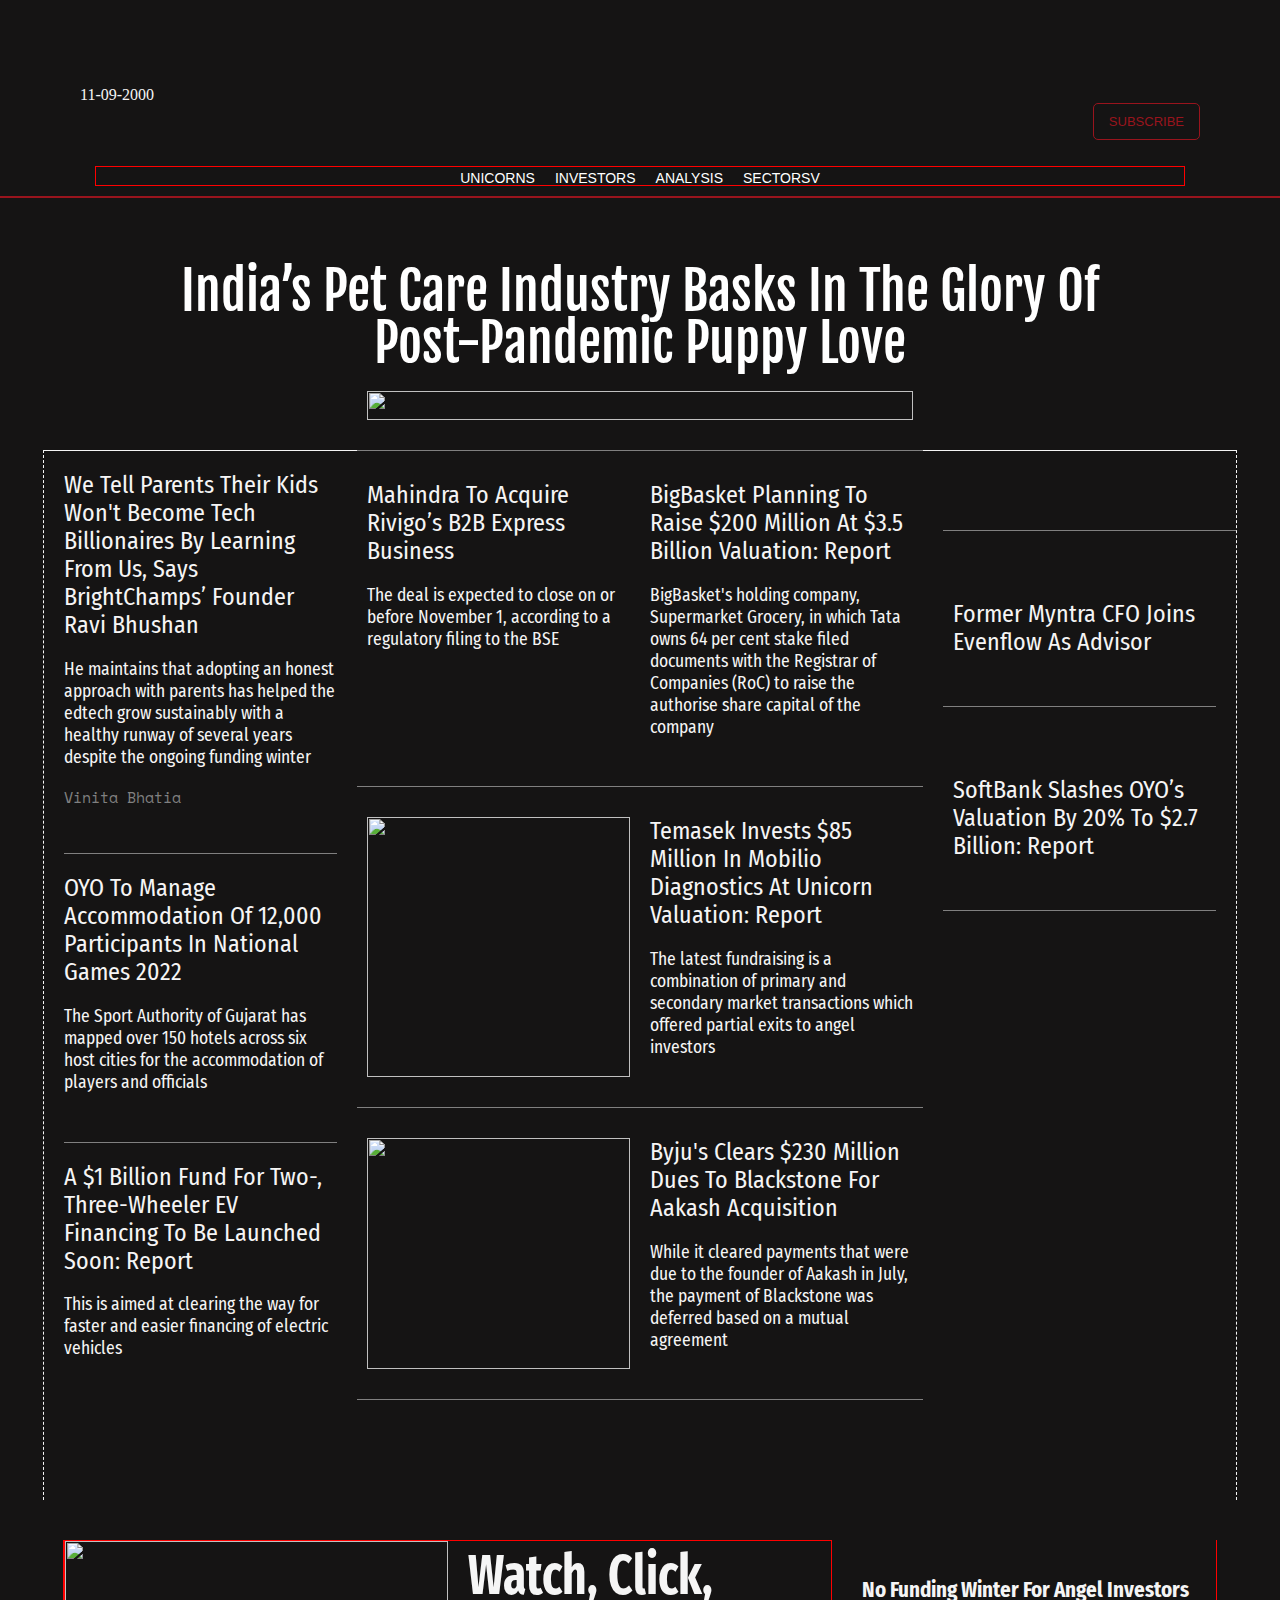
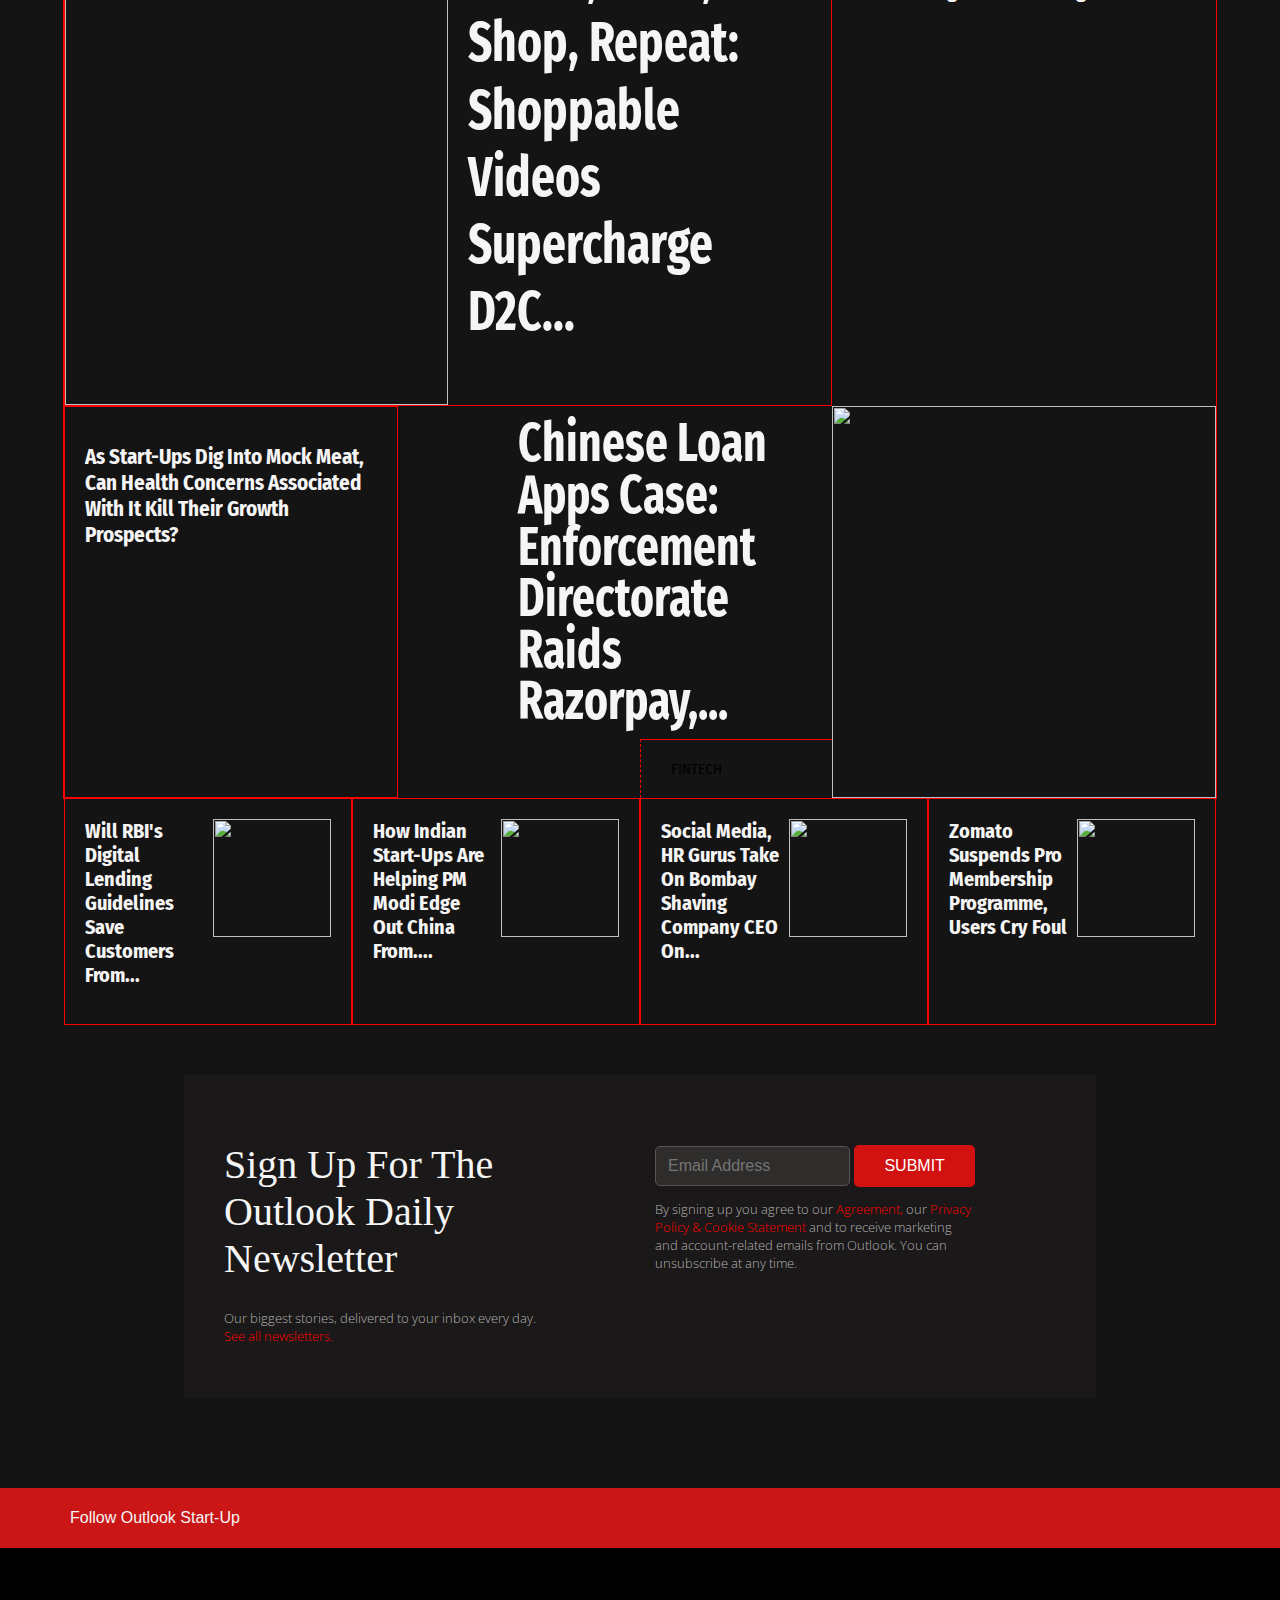
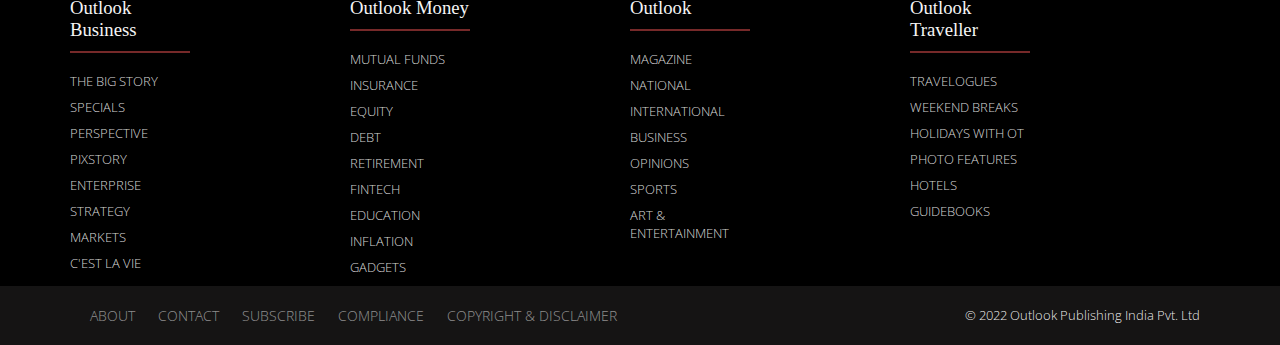
==== index.html @ fcf72c15 "day-2" ====
<!DOCTYPE html>
<html lang="en">
<head>
    <meta charset="UTF-8">
    <meta http-equiv="X-UA-Compatible" content="IE=edge">
    <meta name="viewport" content="width=device-width, initial-scale=1.0">
    <title>Document</title>
    <link rel="stylesheet" href="index.css">
    <link href="https://fonts.googleapis.com/css?family=Fjalla+One:regular" rel="stylesheet" />
    <link href="https://fonts.googleapis.com/css?family=Fira+Sans+Condensed:100,200,200italicitalic" rel="stylesheet" />
    <link href="https://fonts.googleapis.com/css?family=Space+Mono:regular,italic,700,700italic" rel="stylesheet" />
    <link href="https://fonts.googleapis.com/css?family=Fira+Sans+Condensed:100,100italic,200,200italic,300,300italic,regular,italic,500,500italic,600,600italic,700,700italic,800,800italic,900,900italic" rel="stylesheet" />
    <link href="https://fonts.googleapis.com/css?family=Open+Sans:300,regular,500,600,700,800,300italic,italic,500italic,600italic,700italic,800italic" rel="stylesheet" />
</head>


<body>
    <div id="head">

      <div id="date">
      <p>11-09-2000</p>
      </div>

      <div id="topimg">
 <img src="https://startup.outlookindia.com/images/startup-logo_v1.svg?version=ab" alt="">
      </div>

      <div id="social">
        <img src="https://www.outlookindia.com/images/home_new_v4/facebook_top.svg" alt="">
        <img src="https://www.outlookindia.com/images/home_new_v4/twitter_top.svg" alt="">
        <img src="https://www.outlookindia.com/images/home_new_v4/instagram_top.svg" alt="">
        <img src="https://www.outlookindia.com/images/home_new_v4/youtube_top.svg" alt="">
        <button id="topbtn">
            SUBSCRIBE
        </button>
      </div>
    </div>
    
    <div id="navbar">
       <a href="">UNICORNS</a>
       <a href="">INVESTORS</a>
       <a href="">ANALYSIS</a>
       <a href="" id="select">SECTORS <span> V </span>
         </a>
       </div>
       <div id="search">
       <img src="https://startup.outlookindia.com/images/ic-search.svg" alt="">
       </div>

       <hr>

    <div id="coal">
 <img src="https://imgnew.outlookindia.com/uploadimage/library/free_files/jpg/startu_2022_09_06_061121.jpg" alt="">
    </div>
    
  <a href="">
    <p>
  India’s Pet Care Industry Basks In The Glory Of Post-Pandemic Puppy Love

    </p>
  </a>
 

<!-- middle box one -->

  <div id="middle_box1">
     <!-- #first child box -->
    <div id="first">
      <div>
    <h2>
   We Tell Parents Their Kids Won't Become Tech Billionaires By Learning From Us, Says BrightChamps’ Founder Ravi Bhushan
    </h2>
    <p>
He maintains that adopting an honest approach with parents has helped the edtech grow sustainably with a healthy runway of several years despite the ongoing funding winter
    </p>
    <p id="gray">
      Vinita Bhatia
    </p>
    </div>
 <div>
    <h2>
      OYO To Manage Accommodation Of 12,000 Participants In National Games 2022
    </h2>
    <p>
      The Sport Authority of Gujarat has mapped over 150 hotels across six host cities for the accommodation of players and officials
    </p>
    </div>
    <h2>
A $1 Billion Fund For Two-, Three-Wheeler EV Financing To Be Launched Soon: Report
    </h2>
    <p>
This is aimed at clearing the way for faster and easier financing of electric vehicles
    </p>
    </div>


    <!-- second child box -->

    <div id="second">

    <div id="grandchild">

      <div id="child1">
        <img src="https://imgnew.outlookindia.com/uploadimage/library/16_9/16_9_5/IMAGE_1664350504.webp" alt="">
      </div>

      <div>
        <h2>
          Mahindra To Acquire Rivigo’s B2B Express Business
        </h2>
        <p>
          The deal is expected to close on or before November 1, according to a regulatory filing to the BSE
        </p>
      </div>

      <div>
        <h2>
          BigBasket Planning To Raise $200 Million At $3.5 Billion Valuation: Report
        </h2>
        <p>
          BigBasket's holding company, Supermarket Grocery, in which Tata owns 64 per cent stake filed documents with the Registrar of Companies (RoC) to raise the authorise share capital of the company
        </p>
      </div>

      <div id="second2">
        <img src="https://imgnew.outlookindia.com/uploadimage/library/16_9/16_9_5/IMAGE_1664264333.webp" alt="">
      </div>

      <div>
        <h2>
          Temasek Invests $85 Million In Mobilio Diagnostics At Unicorn Valuation: Report
        </h2>
        <p>
          The latest fundraising is a combination of primary and secondary market transactions which offered partial exits to angel investors
        </p>
      </div>

      <div id="second3">
        <img src="https://imgnew.outlookindia.com/uploadimage/library/16_9/16_9_5/Byju_s_1662374007.webp" alt="">
      </div>

      <div>
        <h2>Byju's Clears $230 Million Dues To Blackstone For Aakash Acquisition</h2>
        <p>While it cleared payments that were due to the founder of Aakash in July, the payment of Blackstone was deferred based on a mutual agreement</p>
      </div>

    </div>

    </div>

<!-- #third child  box -->
    <div id="third">
      <div id="ad">
   <img src="https://cdn.shopify.com/s/files/1/0089/3534/2144/files/banner_1200x1200_5_2048x.jpg?v=1579782036" alt="">
      </div>

      <div>
   <img src="https://imgnew.outlookindia.com/uploadimage/library/16_9/16_9_5/IMAGE_1664008967.webp" alt="">
   <h2>
    Former Myntra CFO Joins Evenflow As Advisor
   </h2>
   </div>
   <div>
   <img src="https://imgnew.outlookindia.com/uploadimage/library/16_9/16_9_5/Oyo_1663933819.webp" alt="">
   <h2>
    SoftBank Slashes OYO’s Valuation By 20% To $2.7 Billion: Report
   </h2>
   </div>
    </div>

  </div>


 <!-- middle second box -->
<div id="middle_box2">

<div id="bigchild1">
 <div id="bigimg1">
  <img src="https://imgnew.outlookindia.com/uploadimage/library/16_9/16_9_5/IMAGE_1662615120.webp" alt="">
 </div>
 <div id="bigname">
  <h2>
Watch, Click, Shop, Repeat: Shoppable Videos Supercharge D2C...</h2>
 </div>
</div>

<div id="halfimg">
<div id="smallimg1">
<img src="https://imgnew.outlookindia.com/uploadimage/library/16_9/16_9_5/IMAGE_1662789373.webp" alt="">
</div>
<div id="smallname">
  <h2>No Funding Winter For Angel Investors</h2>
</div>
</div>

<div id="halfimg2">
<div id="smallimg2">
<img src="https://imgnew.outlookindia.com/uploadimage/library/16_9/16_9_5/IMAGE_1662789128.webp" alt="">
</div>
<div id="smallname2">
  <h2>
    As Start-Ups Dig Into Mock Meat, Can Health Concerns Associated With It Kill Their Growth Prospects?
  </h2>
</div>
</div>

<div id="bigchild2">
<div id="bigname2">
<h2>
  Chinese Loan Apps Case: Enforcement Directorate Raids Razorpay,...
</h2>
<p>
  FINTECH
</p>
</div>
<div id="bigimg2">
  <img src="https://imgnew.outlookindia.com/uploadimage/library/16_9/16_9_5/Razorpay_1660806488.webp" alt="">
</div>
</div>
</div>

<!-- middle second box -->

<div id="middle_third">

<div class="smallgrid">
  <div><h2>Will RBI's Digital Lending Guidelines Save Customers From...</h2></div>
  <div><img src="https://imgnew.outlookindia.com/uploadimage/library/16_9/16_9_5/IMAGE_1660380566.webp" alt=""></div>
</div>

<div class="smallgrid">
  <div><h2>How Indian Start-Ups Are Helping PM Modi Edge Out China From....</h2></div>
  <div><img src="https://imgnew.outlookindia.com/uploadimage/library/16_9/16_9_5/IMAGE_1662788564.webp" alt=""></div>
</div>

<div class="smallgrid">
  <div><h2>Social Media, HR Gurus Take On Bombay Shaving Company CEO On...</h2></div>
  <div><img src="https://imgnew.outlookindia.com/uploadimage/library/16_9/16_9_5/IMAGE_1661874299.webp" alt=""></div>
</div>

<div class="smallgrid">
  <div><h2>
Zomato Suspends Pro Membership Programme, Users Cry Foul</h2></div>
  <div><img src="https://imgnew.outlookindia.com/uploadimage/library/16_9/16_9_5/Zomato_1659696044.webp" alt=""></div>
</div>
</div>


<div id="signup">
  
  <div id="headsignup" >
    <h1>Sign Up For The Outlook Daily Newsletter</h1>
    <p>Our biggest stories, delivered to your inbox every day.
      <br>
 <a href="">See all newsletters.</a></p>
  </div>

  <div id="singupform">
    <input type="email" placeholder="Email Address">
  <button>SUBMIT</button>
   <p>By signing up you agree to our <span><a href="">Agreement,</a> </span> our <span> <a href="">Privacy Policy & Cookie Statement</a> </span>  and to receive marketing and account-related emails from Outlook. You can unsubscribe at any time.</p>
  </div>
</div>

<div id="redline">

  <div>
  <p>Follow Outlook Start-Up</p>
  </div>

<div id="btmiconsocial">
<img src="https://startup.outlookindia.com/images/ic-facebook.svg" alt="">

<img src="https://startup.outlookindia.com/images/ic-twitter.svg" alt="">

<img src="https://startup.outlookindia.com/images/ic-instgram.svg" alt="">

<img src="https://startup.outlookindia.com/images/ic-youtube.svg" alt="">
</div>
</div>

<div id="footer">
  <div>
    <h3>
      Outlook Business
    </h3>
    <a href="">THE BIG STORY</a>
    <a href="">SPECIALS</a>
    <a href="">PERSPECTIVE</a>
    <a href="">PIXSTORY</a>
    <a href="">ENTERPRISE</a>
    <a href="">STRATEGY</a>
    <a href="">MARKETS</a>
    <a href="">C'EST LA VIE</a>

  </div>

  <div>
    
    <h3>
      Outlook Money
    </h3>
    <a href="">MUTUAL FUNDS</a>
    <a href="">INSURANCE</a>
    <a href="">EQUITY</a>
    <a href="">DEBT</a>
    <a href="">RETIREMENT</a>
    <a href="">FINTECH</a>
    <a href="">EDUCATION</a>
    <a href="">INFLATION</a>
   <a href="">GADGETS</a>
  </div>

  <div>
    
    <h3>
      Outlook 
    </h3>
    <a href="">MAGAZINE</a>
    <a href="">NATIONAL</a>
    <a href="">INTERNATIONAL</a>
    <a href="">BUSINESS</a>
    <a href="">OPINIONS</a>
    <a href="">SPORTS</a>
    <a href="">ART & ENTERTAINMENT</a>

  </div>

  <div>
    
    <h3>
      Outlook Traveller
    </h3>
    <a href="">TRAVELOGUES</a>
    <a href="">WEEKEND BREAKS</a>
    <a href="">HOLIDAYS WITH OT</a>
    <a href="">PHOTO FEATURES</a>
    <a href="">HOTELS</a>
    <a href="">GUIDEBOOKS</a>

  </div>

</div>

<div id="footer2">

<div id="lastone">
  <a href="">ABOUT</a>
  <a href="">CONTACT</a>
  <a href="">SUBSCRIBE</a>
  <a href="">COMPLIANCE</a>
  <a href="">COPYRIGHT & DISCLAIMER</a>
</div>


<div id="lasttwo">
  © 2022 Outlook Publishing India Pvt. Ltd
</div>
</div>



</body>
</html>
---- index.css ----
body{
    padding: 0px;
   margin: 0px;
   background-color: #151414;
   color: whitesmoke;
}
/* header part  */
#head{
    height: auto;
    display: flex;
    justify-content: space-between;
    margin: auto;
    padding: 70px 80px;
    padding-bottom: 20px;
}
#head>div{
    height: fit-content;
}
#topimg>img{
    display: block;
    width: 200px;
}
#social{
    width: fit-content;
}
#social>img{
 margin:  0% 2%;
}
#topbtn{
    display: block;
    background-color: transparent;
    color: #99141d ;
    border: 1px solid #99141d ;
    padding: 10px 15px;
    border-radius: 5px;
    font-size: 13px;
    margin-top: 15px;
}
#topbtn:hover{
background-color: #D2051E;
color: white;
border-color: white;
}
#navbar{
    width: fit-content;
    height: fit-content;
    margin: 0px auto ;
    display: flex;
    font-size: 14px;
    font-family: sans-serif;
    text-align: center;
}
#navbar a{
    color: white;
     font-size: 14px;
     padding: 10px;
     display: flex;
    text-decoration: none;
}
#navbar a:hover{
    background-color: white;
    color: #D2051E;
}
hr{
    border: 0.1px solid #99141d ;
    margin: 0px;
}
#coal{
    width: 50%;
    margin: 20px auto;
    margin-bottom: 0px;
    cursor: pointer;
}
a>p{
    text-align: center;
    line-height: 60px;
     width: 75%;
     margin: auto;
     font-size: 52px;
     line-height: 52px;
     font-family: "fjalla one";
     margin-top: 30px;
     margin-bottom: 80px;
}
a>p:hover{
    color: red;
}
a{
    text-decoration: none;
    color: white;
    width: 50%;
    cursor: pointer;
}

#search{
    width: 85%;
    margin: auto;
    border: 1px solid red;
    text-align: end;
    margin-top: -30px;
}
hr{
    margin-top: 10px;
}
/* middle boxs */

#middle_box1{
    border: 1px solid whitesmoke;
    border-left: 1px dashed whitesmoke;
    border-right: 1px dashed whitesmoke;
    border-bottom: none;
    height: auto;
    width: 90%;
    margin: auto;
    display: grid;
    grid-template-columns: repeat(4,1fr);
    gap: 0px 20px;
    padding: 0px 20px;
    font-family: "Fira Sans Condensed";
    padding-bottom: 100px;
}
#middle_box1 h2{
     font-weight: 400;
}
#middle_box1 p{
    font-size: 17.5px;
   font-family: "Fira Sans Condensed";
   font-weight: 400;
   line-height: 22px;
}
#middle_box1>div{
    height: auto;
}
#middle_box1 img{
    cursor: pointer;
}
#second{
   grid-column: 2/4;
   width: 100%;
}

#second>#grandchild{
    height: auto;
    width: 100%;
    display: grid;
    grid-template-columns: repeat(2,1fr);
    grid-template-rows: repeat(3,auto);
}
#grandchild img{
    width: 100%;
}
#child1>img{
    width: 100%;
}
#third img{
width: 100%;
}
#grandchild h2{
 margin-top: 0px;
}
#middle_box1 h2:hover{
    color: #99141d;
    cursor: pointer;
}
#middle_box1 #gray{
    color: grey;
    font-family: "Space Mono";
    font-size: 15px;
}
#second img{
    height: 100%;
    width: 100%;
}
#second>#grandchild>div{
    padding: 30px 10px 30px 10px;
    border-bottom: 1px solid gray;
}
#first>div{
   padding-bottom: 30px;
   border-bottom: 1px solid gray;
}
#second #child1{
    grid-column: 1/3;
    margin-top: -90px;
}
#third>div{
   border-bottom: 1px solid gray;
  padding: 30px 10px 30px 10px;   
}
#second>#grandchild>div img{
    width: 100%;
}
#ad{
    width: 100%;
}
#ad>img{
    width: 80%;
}

/* box model 2 */

#middle_box2{
    border: 1px solid red;
    border-top: none;
    width: 90%;
    margin: auto;
    height: auto;
    margin-top: 40px;
    display: grid;
    grid-template-columns: repeat(3,1fr);
    font-family: "Fira Sans Condensed";
}
#middle_box2 img{
    cursor: pointer;
}
#middle_box2 #bigchild1{
    grid-column: 1/3;
}
#middle_box2 #bigchild2{
    grid-column: 2/4;
}
#middle_box2 img{
    width: 100%;
}
#middle_box2 h2:hover{
color: #be1025;
cursor: pointer;
}
#bigchild1{
display: grid;
grid-template-columns: repeat(2,1fr);
}
#bigchild2{
display: grid;
grid-template-columns: repeat(2,1fr)
}

#bigchild1 h2{
    font-size: 47px;
    transform: scale(1,1.2);
    padding:0px 20px 0px 20px ;
    padding-bottom: 50px;
}
#bigchild2 h2{
    font-size: 45px;
    transform: scale(1,1.2);
    line-height: 43px;
    padding-left: 70px;
}
#bigchild1 img{
height: 100%;
}
#bigchild2 img{
height: 100%;
}
#bigchild1 h1{
    font-size: 50px;
    padding: 40px;
}
#bigchild1{
    border: 0.5px solid red;
}
#halfimg #smallname{
font-size: 14px;
padding-left: 30px;
 padding-bottom: 70px;
}
#halfimg2{
    border: 1px solid red;
    margin-right: 50px;
}
#halfimg2 #smallimg2{
    width: 100%;
}
#halfimg2 #smallname2{
padding-left: 20px;
padding-right: 30px;
font-size: 14px;
}
#middle_box2 h2+p{
    border: 1px solid red;
    margin-left: 50%;
    padding-left: 30px;
    padding-top:20px ;
    padding-bottom: 20px;
    border-bottom: none;
    border-right: none;
    border-left: 1px  dashed red;
    font-size: 15px;
    color: black;
    margin-bottom: 0%;
    display: block;
}

/* last middle child */
#middle_third{
    height: fit-content;
    width: 90%;
    margin: auto;
    display: grid;
    grid-template-columns: repeat(4,1fr);
}
#middle_third .smallgrid{
    display: grid;
    grid-template-columns: repeat(2,1fr);
    gap: 10px;
    border: solid red 1px;
    border-top: none;
}
#middle_third .smallgrid{
    padding: 20px;
}
#middle_third h2{
    font-size: 20.2px;
    margin-top: 0px;
    font-family: "Fira Sans Condensed";
}
#middle_third h2:hover{
    color: #be1025;
    cursor: pointer;
}
#middle_third img{
    width: 100%;
    height: 80%;
    cursor: pointer;
}
/* sign up form */
#signup{
    height: auto;
    width: 65%;
    margin: auto;
    background-color: #1a1818;
    display: grid;
    padding: 40px;
    grid-template-columns: repeat(2,1fr);
    margin-top: 50px;
    gap: 30px;
   box-shadow: rgba(31, 30, 30, 0.16) 0px 1px 4px;
}
#singupform{
    margin-top: 30px;
}
#headsignup h1{
    font-size: 40px;
    font-weight: 400;
}
#signup p{
    color: rgba(255, 255, 255, 0.662);
}
#signup a{
    color: red;
}
#singupform input{
    border: none;
    width: 45%;
    padding: 10px 12px;
    border-radius: 5px;
    padding-right: 1px;
    font-size: 16px;
    background-color: #2f2c2c;
    border: 1px solid #585353;
}
input+button{
    width: 30%;
    padding: 12px 30px;
    background-color:rgb(210, 17, 17);
    border: none;
    color: white;
    font-size: 16px;
    border-radius: 5px;
}
input+button:hover{
    background-color: #99141d;
    cursor: pointer;
}

#signup span{
    color: red;
}
#signup p{
    font-family: "Open Sans";
    font-weight: 10;
    font-size: 13px;
    margin-right: 80px;
}
#redline{
    background-color: rgb(202, 22, 22);
    padding: 5px 70px;
    display: flex;
    height: auto;
    font-family: sans-serif;
    margin-top: 90px;
    justify-content: space-between;
}
#btmiconsocial{
padding-top: 12px;
}
#btmiconsocial img{
    margin-right: 15px;
}

/* footer part */

#footer{
    padding-right: 100px;
    padding-left: 60px;
    height: auto;
    display: grid;
    grid-template-columns: repeat(4,1fr);
    background-color:  #000000;
}
#footer>div{
    margin: 10px;
    margin-top: 30px;
    margin-right: 0px;
}
#footer a{
    display: block;
    margin-top: 8px;
    font-family: "Open Sans";
    font-weight: 30;
    color: rgba(245, 245, 245, 0.865);
    font-size: 13px;
}
#footer a:hover{
    color:red;
}

#footer h3{
    font-weight:10;
    padding-bottom: 10px;
    border-bottom: 2px solid rgb(118, 41, 41);
    margin-right: 150px;
}

/* last part */

#footer2{
    height: auto;
    font-family: "Open Sans";
    font-weight: 10;
    display: flex;
    justify-content: space-between;
    padding: 20px 80px;
    font-size: 13px;
    color: rgba(255, 255, 255, 0.938);
}

#footer2 a{
    margin: 10px;
     font-size: 14px;
    color: rgba(255, 255, 255, 0.534);
}


@media all and (min-width:656px) and (max-width:1000px){
   #middle_box1{
    width: 90%;;
   }
   #coal img{
    width: 90%;
   }
   a+img{
display: none;
}
#second2 img{
height: max-content;
}
#second3{
    height: max-content;
}
#bigimg1{
    height: 50%;
}
#bigimg2{
    height: 50%;
}
#middle_third .smallgrid div h2{
 font-size: 15px;
}
#singupform button{
    width: 45%;
}

}

@media all and (min-width:320px) and (max-width:655px){
     body #middle_box1{
        grid-template-columns: 1fr;
    }
    #date{
        display: none;
    }
    #coal img{
    width: 100%;
   }
   #second #child1{
    grid-column: 1/1;
    margin-top:0px;
}
   a+img{
display: none;
}
#navbar{
    display: none;
}
body #date{
    display: none;
}
#social{
    display: none;
}
#footer{
    font-size: 12px;
    padding: 0px;
    margin: 0px;
}
#footer h3{
    margin:0px;
}
#second{
   grid-column: 1/1;
   grid-row: 1/2;
}
#coal+a p{
    width: 100%;
    font-size: 30px;
    margin-bottom: 0px;
}
#second>#grandchild{
    grid-template-columns: 1fr;
}
#ad{
    display: none;
}
#middle_box2{
    grid-template-columns: 1fr;
}
#middle_box2 #bigchild1{
    grid-column: 1/1;
}
#bigname h2{
    font-size: 20px;
}
#bigname2 h2{
    font-size: 20px;
    line-height: 20px;
}
#halfimg2{
    display: grid;
    grid-template-columns: repeat(2,1fr);
}
#halfimg{
    display: grid;
    grid-template-columns: repeat(2,1fr);
}
#middle_box2 #bigchild2{
    grid-column: 1/1;
    font-size: 18px;
}
#middle_third{
    grid-template-columns: 1fr;
}
#middle_third img{
    height: 100%;
}
#signup{
    grid-template-columns: 1fr;
}
#signup button{
    width: 100%;
}
#signup input{
    width: 95%;
}
#topimg{
    margin: auto;
}
#footer a{
    display: none;
}
#footer{
    margin: 0px;
    padding: 0px;
    display: grid;
    grid-template-columns: repeat(3,1fr);
    border-bottom: 1px solid white;
    font-family: "Open Sans";
}
#redline{
    display: none;
}
#footer h3{
        padding: 0px;
        margin: 0px;
        border: none;
    }
    #lastone{
        display: none;
    }
    #lastetwo{
        margin: auto;
    }
}

@media all and (min-width:10px) and (max-width:320px){
     body #middle_box1{
        grid-template-columns: 1fr;
    }
    #date{
        display: none;
    }
    #coal img{
    width: 100%;
   }
   #second #child1{
    grid-column: 1/1;
    margin-top:0px;
}
   a+img{
display: none;
}
#navbar{
    display: none;
}
body #date{
    display: none;
}
#social{
    display: none;
}
#footer{
    font-size: 12px;
    padding: 0px;
    margin: 0px;
}
#footer h3{
    margin:0px;
}
#second{
   grid-column: 1/1;
   grid-row: 1/2;
}
#coal+a p{
    width: 100%;
    font-size: 30px;
    margin-bottom: 0px;
}
#second>#grandchild{
    grid-template-columns: 1fr;
}
#ad{
    display: none;
}
#middle_box2{
    grid-template-columns: 1fr;
}
#middle_box2 #bigchild1{
    grid-column: 1/1;
}
#bigname h2{
    font-size: 20px;
}
#bigname2 h2{
    font-size: 20px;
    line-height: 20px;
}
#halfimg2{
    display: grid;
    grid-template-columns: repeat(2,1fr);
}
#halfimg{
    display: grid;
    grid-template-columns: repeat(2,1fr);
}
#middle_box2 #bigchild2{
    grid-column: 1/1;
    font-size: 18px;
}
#middle_third{
    grid-template-columns: 1fr;
}
#middle_third img{
    height: 100%;
}
#signup{
    display: flex;
}
#topimg{
    margin: auto;
}
#footer a{
    display: none;
}
#footer2{
    display: none;
}
#signup{
    grid-template-columns: 1fr;
}
#signup button{
    width: 100%;
}
#signup input{
    width: 95%;
}
}
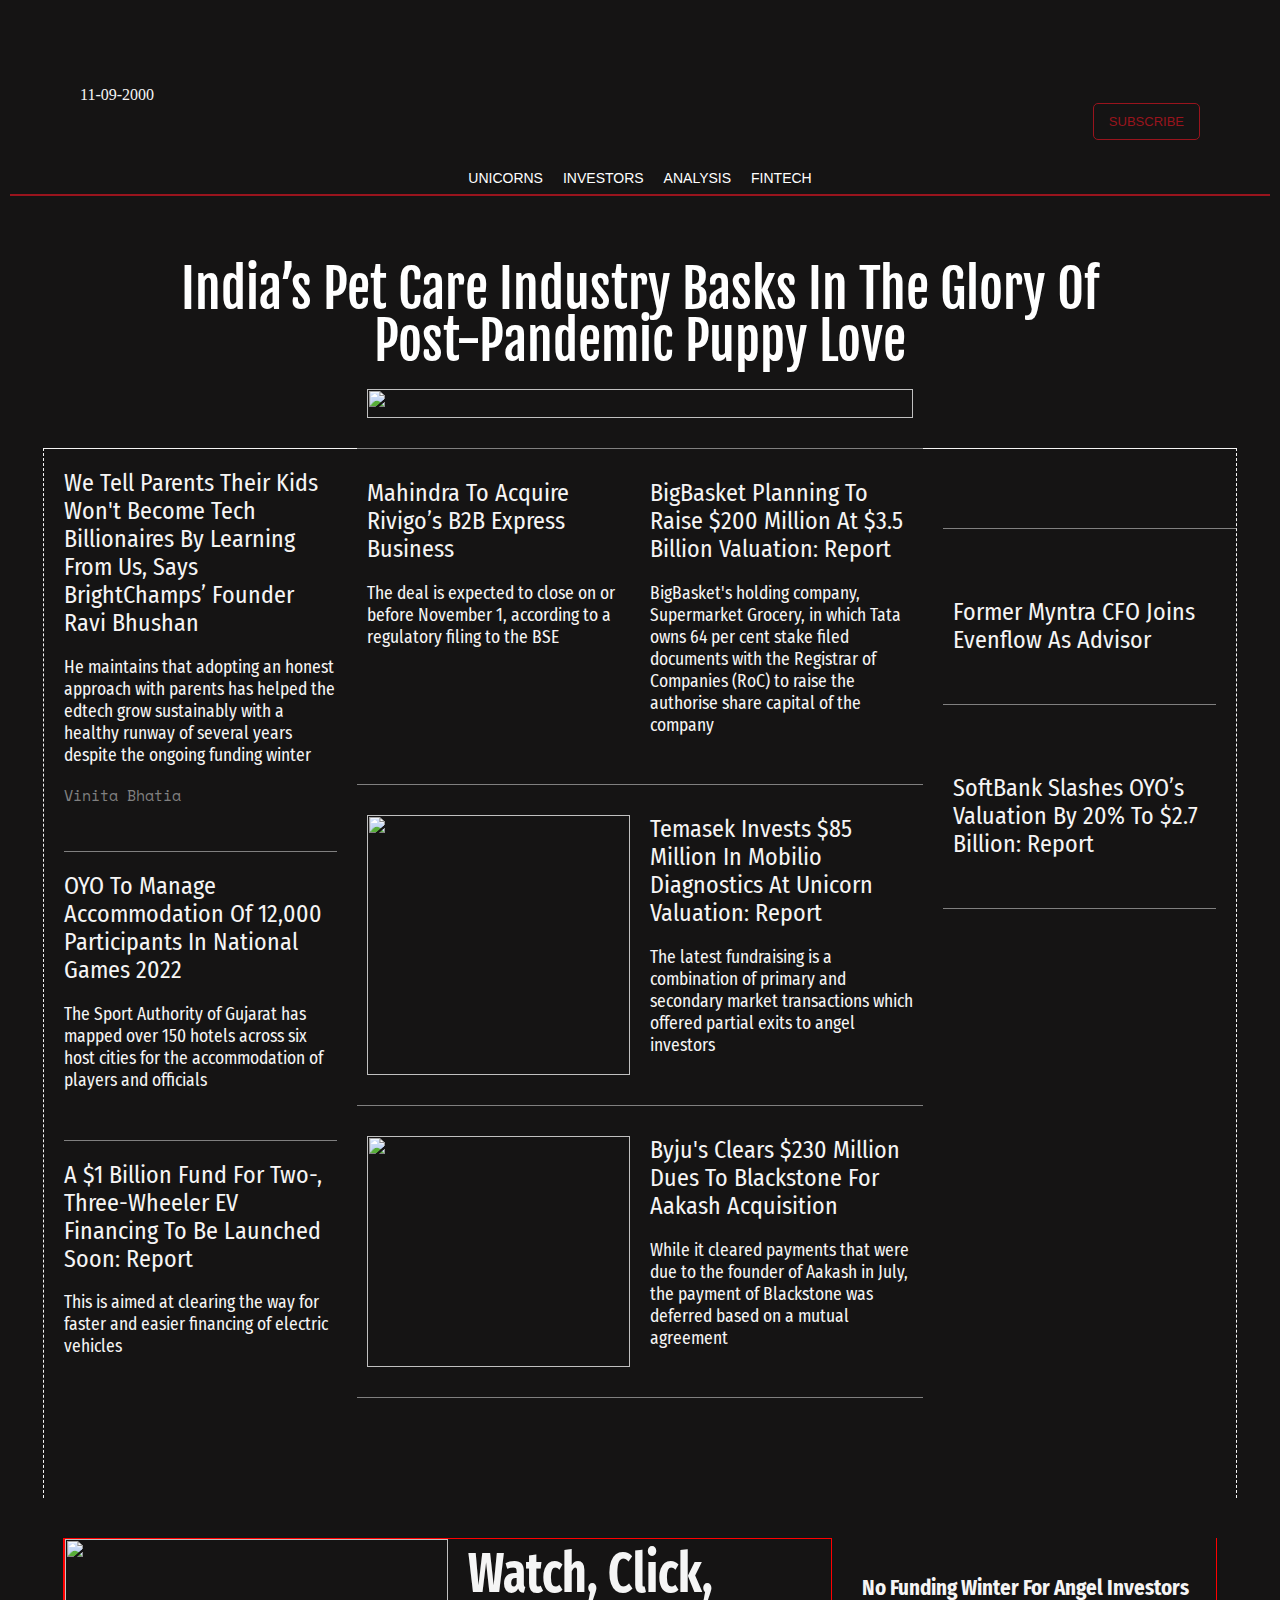
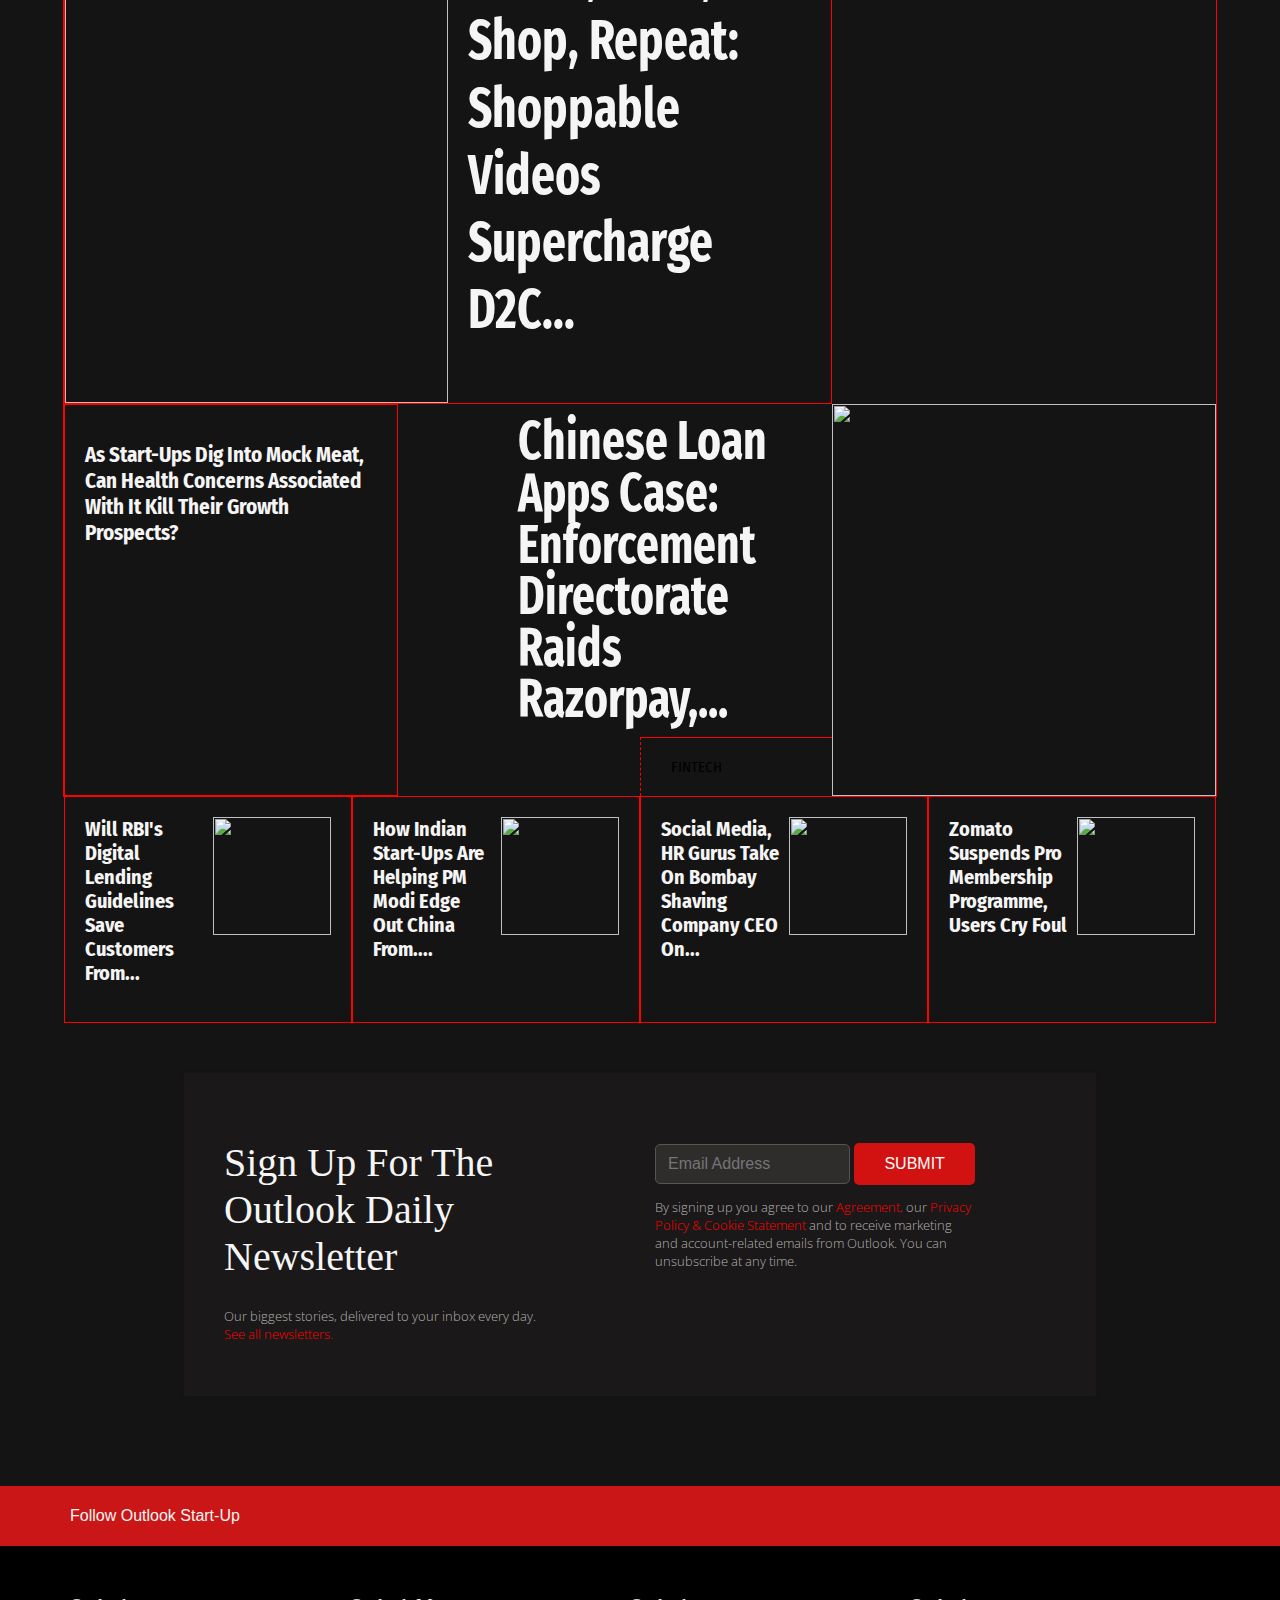
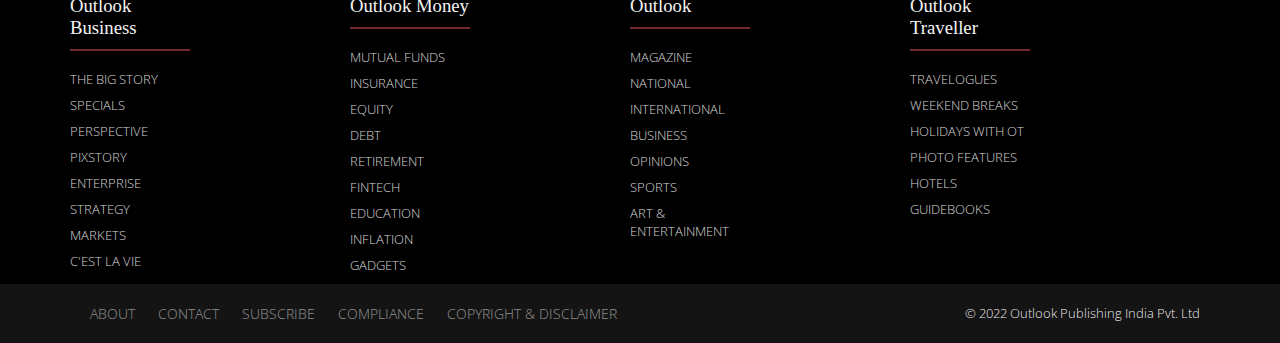
==== commit 6cb57fab: "js remaining" ====
--- a/index.html
+++ b/index.html
@@ -37,11 +37,10 @@
     </div>
     
     <div id="navbar">
-       <a href="">UNICORNS</a>
+       <a href="unicorn.html">UNICORNS</a>
        <a href="">INVESTORS</a>
-       <a href="">ANALYSIS</a>
-       <a href="" id="select">SECTORS <span> V </span>
-         </a>
+       <a href="analysis.html">ANALYSIS</a>
+       <a href="fintech.html" id="select">FINTECH </a>
        </div>
        <div id="search">
        <img src="https://startup.outlookindia.com/images/ic-search.svg" alt="">
--- a/index.css
+++ b/index.css
@@ -51,26 +51,16 @@
     font-family: sans-serif;
     text-align: center;
 }
-#navbar a{
+#navbar>a{
     color: white;
      font-size: 14px;
-     padding: 10px;
-     display: flex;
+     padding: 10px 10px;
     text-decoration: none;
-}
-#navbar a:hover{
+    display: block;
+}
+#navbar>a:hover{
     background-color: white;
     color: #D2051E;
-}
-hr{
-    border: 0.1px solid #99141d ;
-    margin: 0px;
-}
-#coal{
-    width: 50%;
-    margin: 20px auto;
-    margin-bottom: 0px;
-    cursor: pointer;
 }
 a>p{
     text-align: center;
@@ -90,19 +80,25 @@
     text-decoration: none;
     color: white;
     width: 50%;
+}
+#search{
+
+    width: 90%;
+    text-align: end;
+    margin: auto;
+    margin-top: -30px;
+}
+hr{
+    border: 0.1px solid #99141d ;
+    margin: 10px;
+}
+#coal{
+    width: 50%;
+    margin: 20px auto;
+    margin-bottom: 0px;
     cursor: pointer;
 }
 
-#search{
-    width: 85%;
-    margin: auto;
-    border: 1px solid red;
-    text-align: end;
-    margin-top: -30px;
-}
-hr{
-    margin-top: 10px;
-}
 /* middle boxs */
 
 #middle_box1{
@@ -489,6 +485,9 @@
      body #middle_box1{
         grid-template-columns: 1fr;
     }
+    #search{
+        display: none;
+    }
     #date{
         display: none;
     }
@@ -705,4 +704,7 @@
 #signup input{
     width: 95%;
 }
+#search{
+    display: none;
+}
 }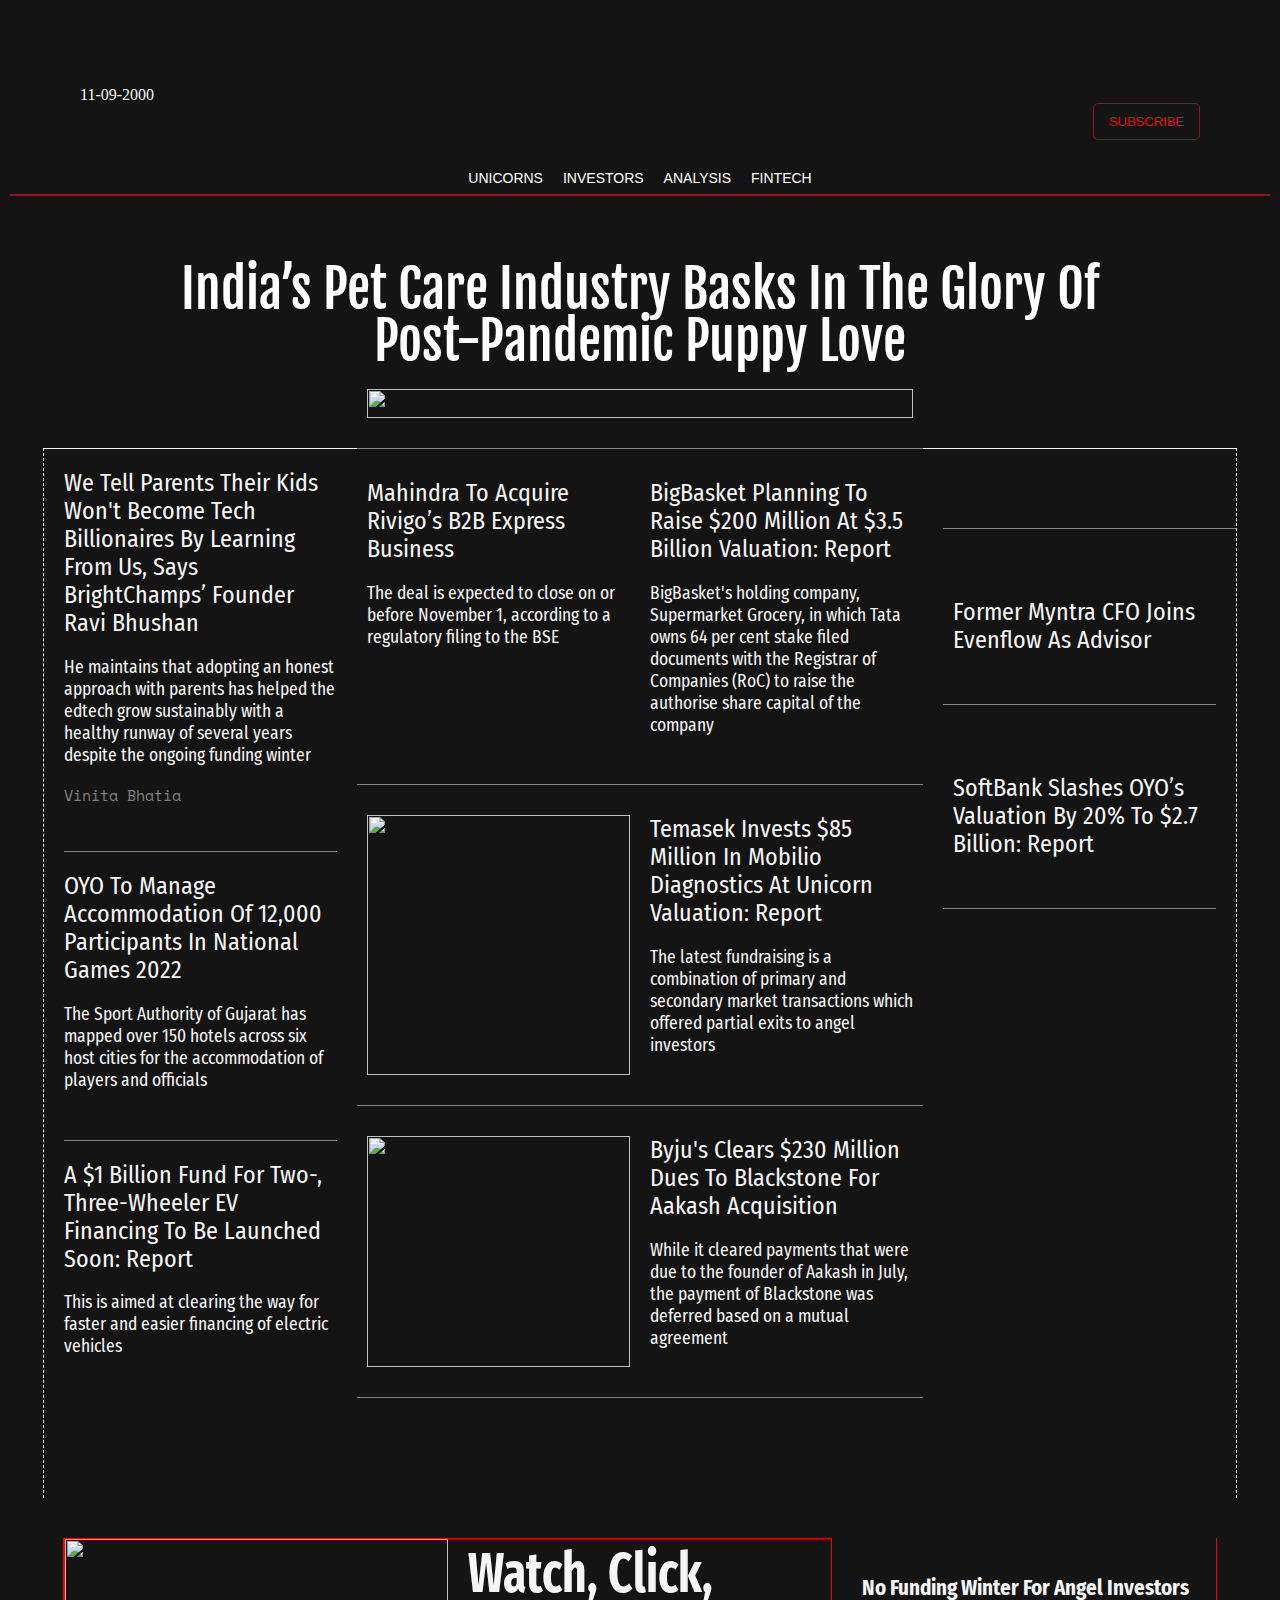
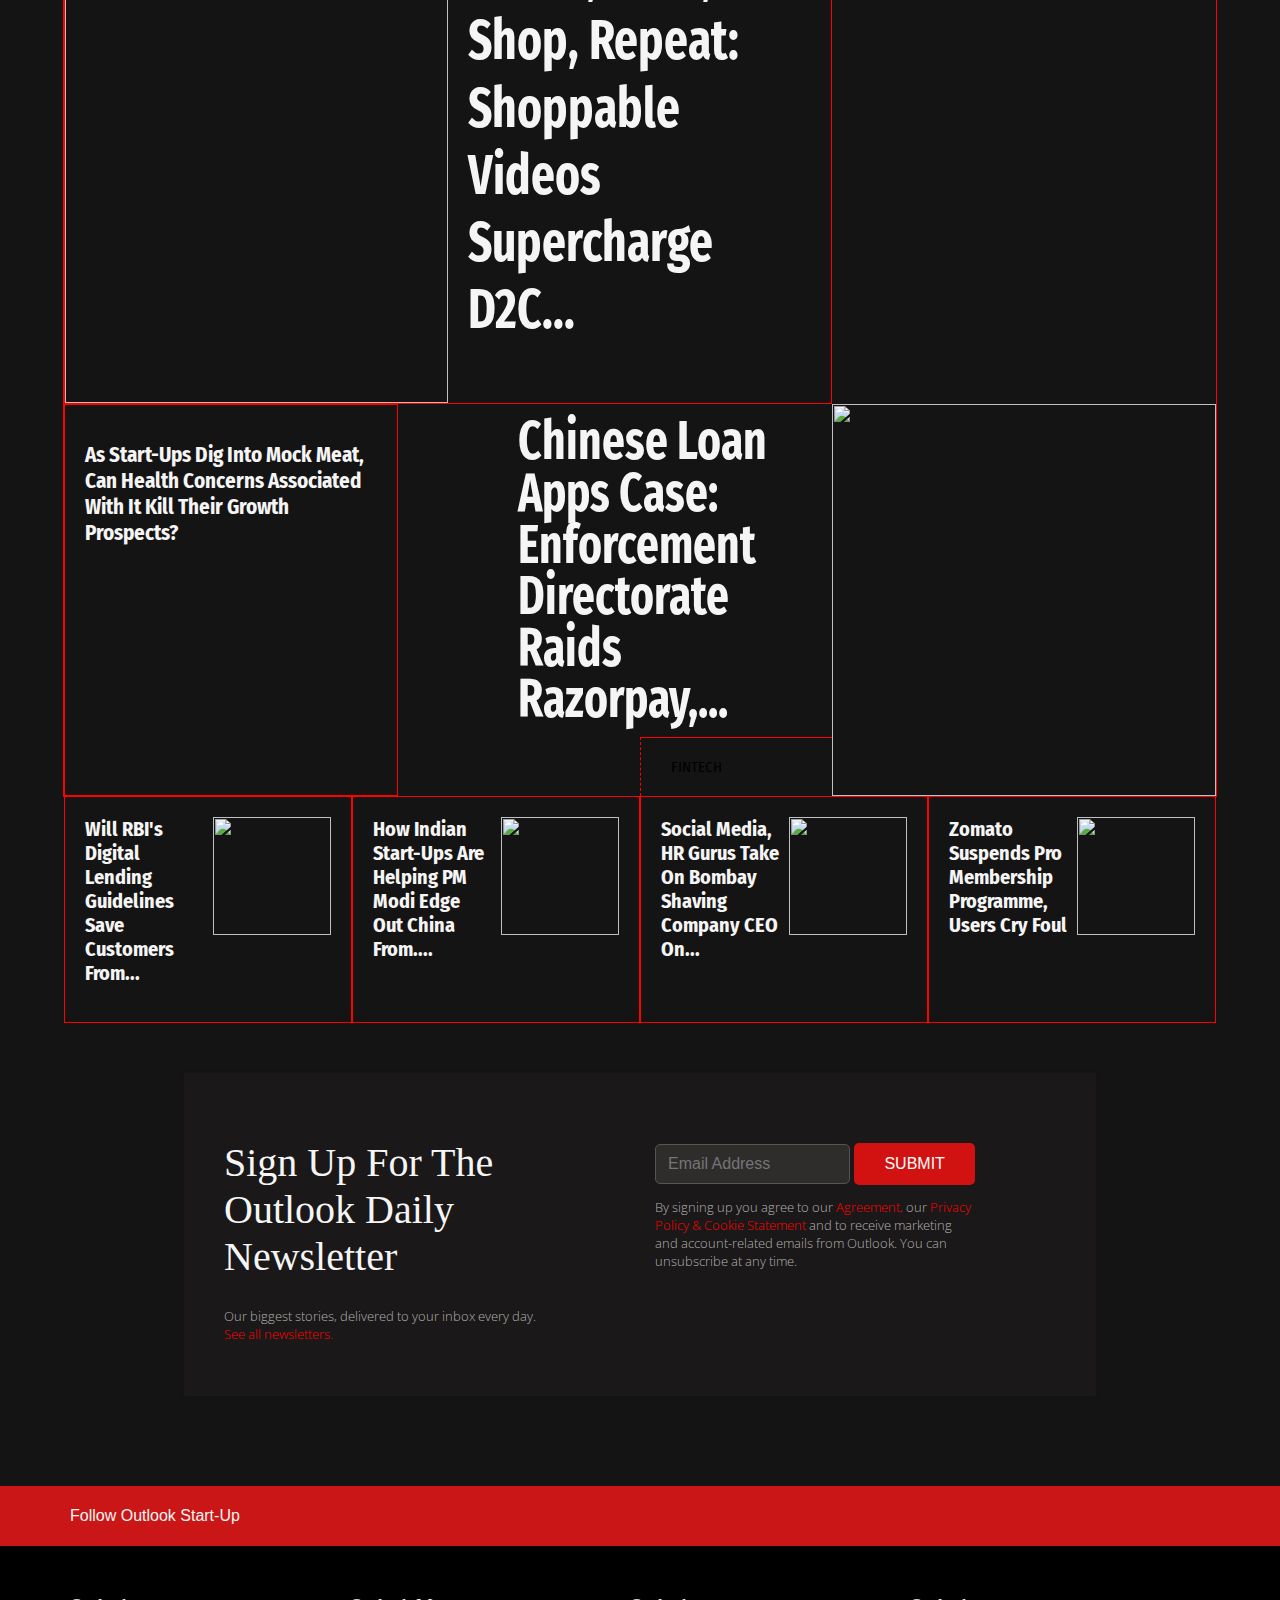
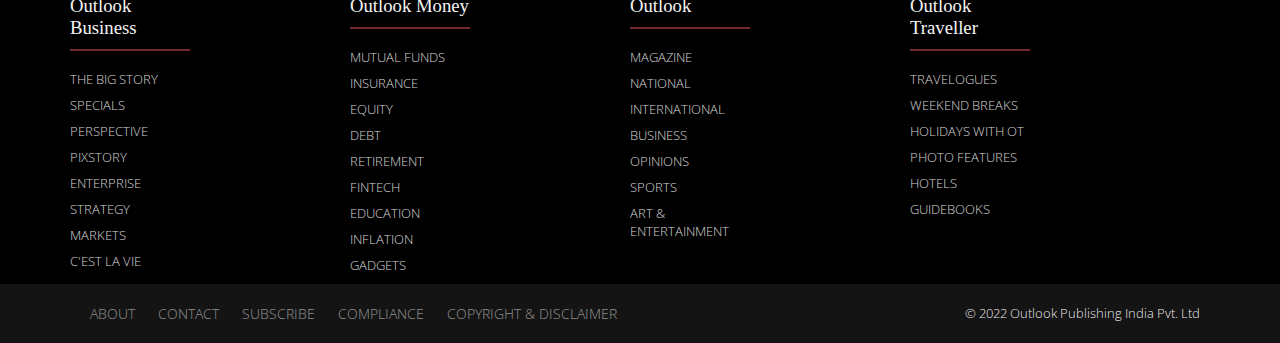
==== commit 3c3cdb88: "final" ====
--- a/index.html
+++ b/index.html
@@ -31,7 +31,7 @@
         <img src="https://www.outlookindia.com/images/home_new_v4/instagram_top.svg" alt="">
         <img src="https://www.outlookindia.com/images/home_new_v4/youtube_top.svg" alt="">
         <button id="topbtn">
-            SUBSCRIBE
+            <a href="subscribe.html">SUBSCRIBE</a>
         </button>
       </div>
     </div>
--- a/index.css
+++ b/index.css
@@ -36,6 +36,13 @@
     border-radius: 5px;
     font-size: 13px;
     margin-top: 15px;
+}
+#topbtn a{
+    text-decoration: none;
+    color: red;
+}
+#topbtn a:hover{
+    color: white;
 }
 #topbtn:hover{
 background-color: #D2051E;
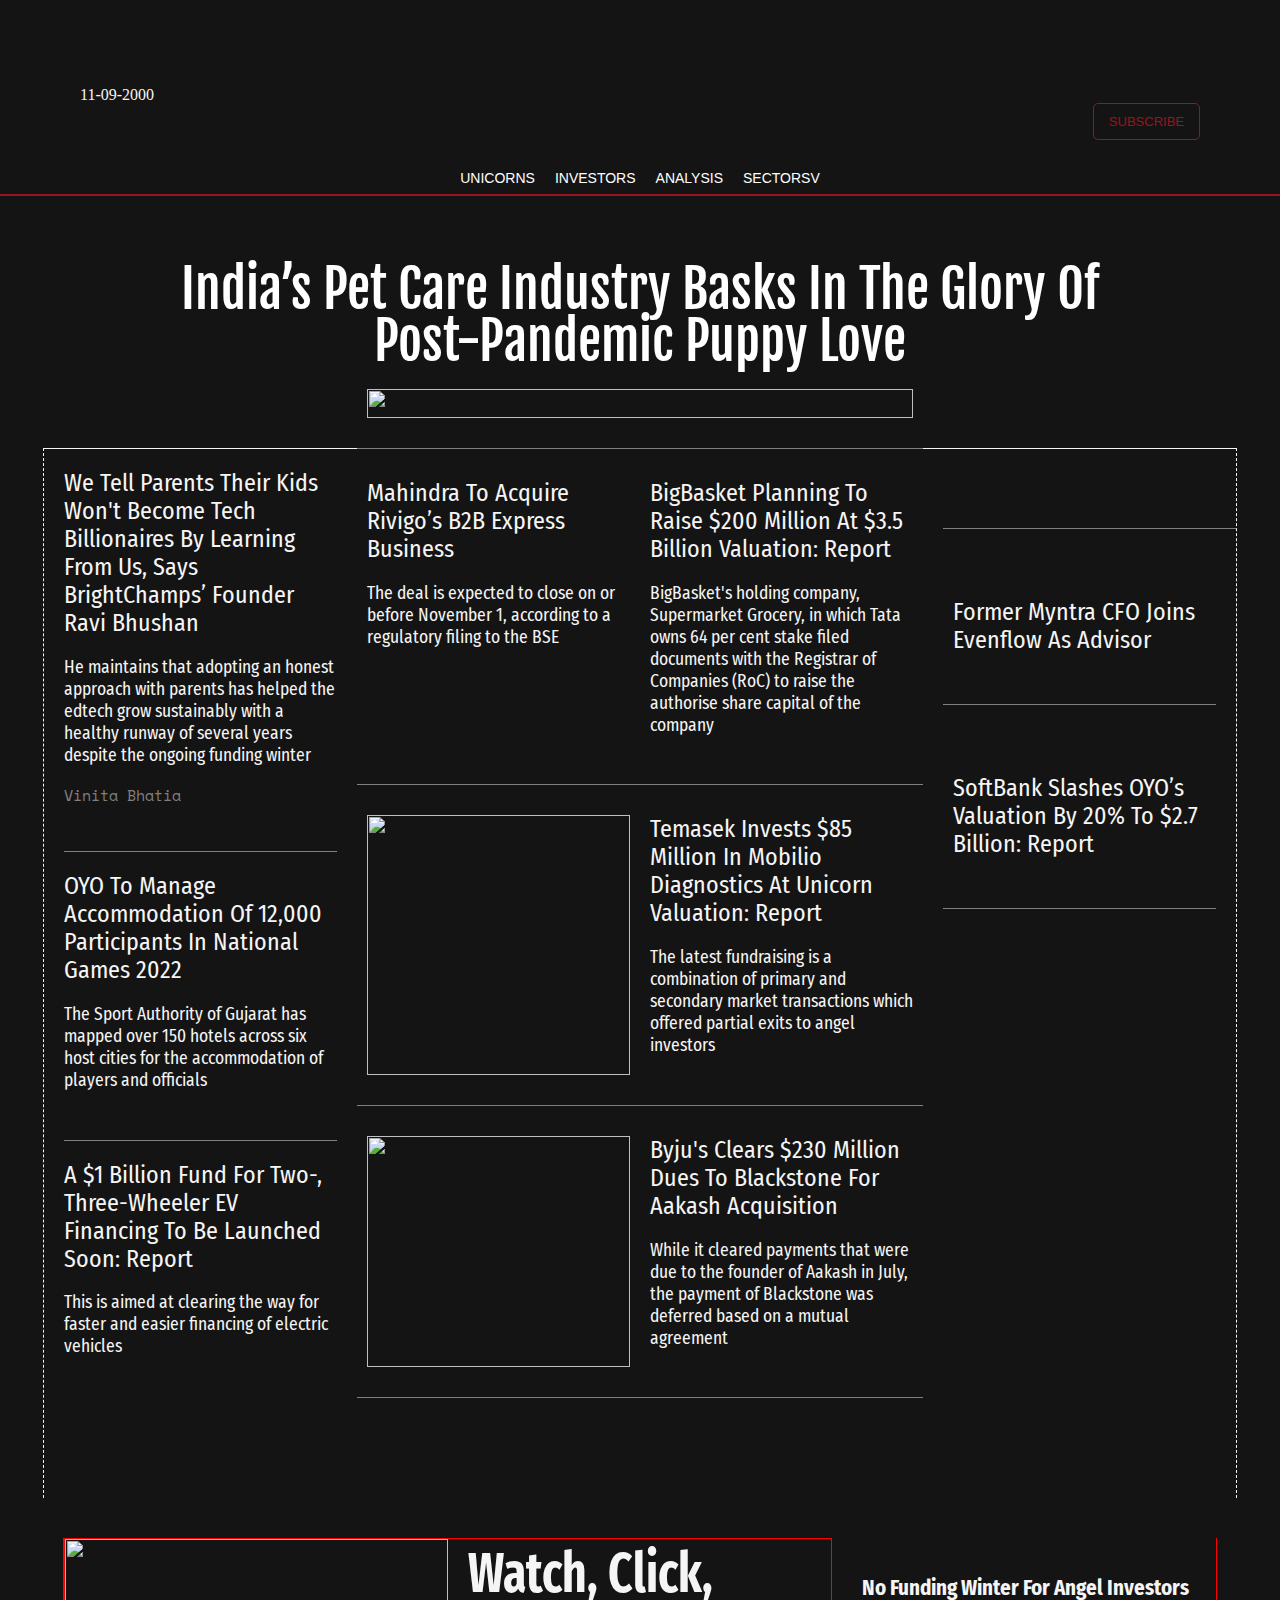
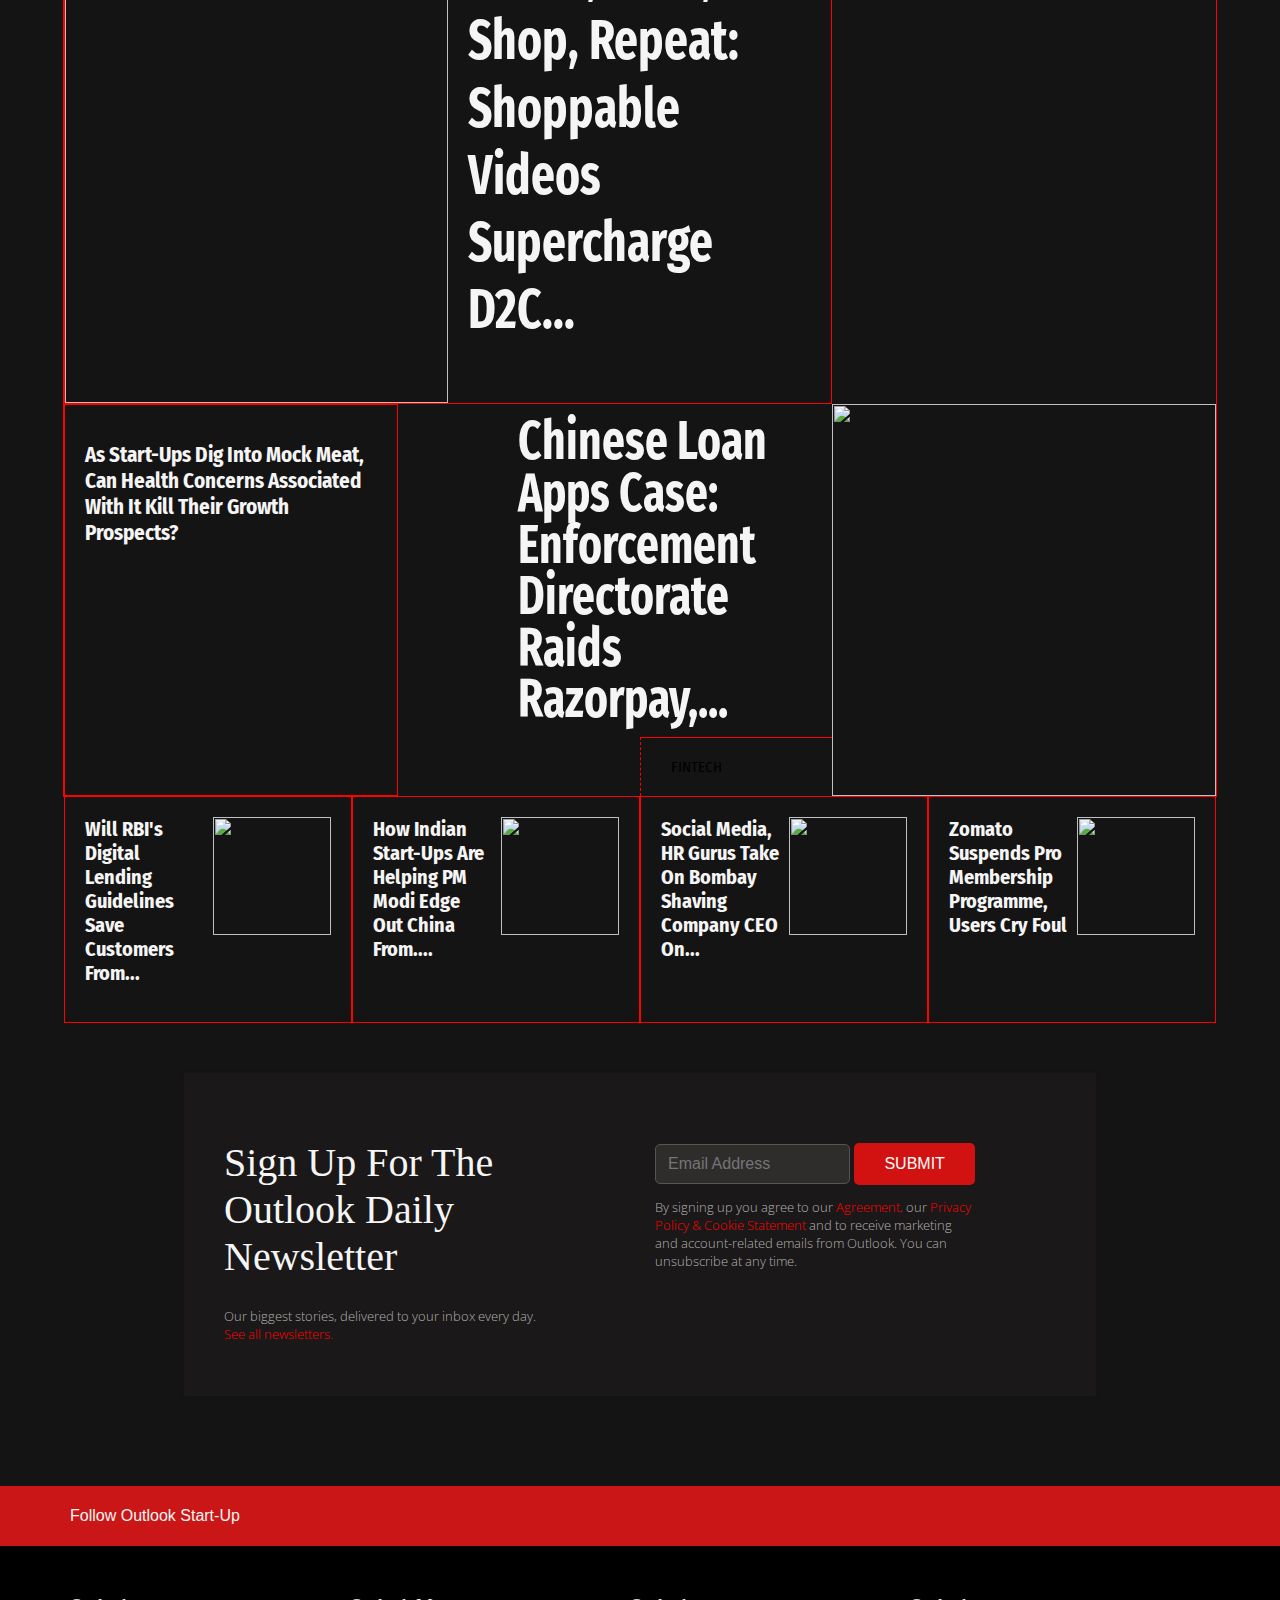
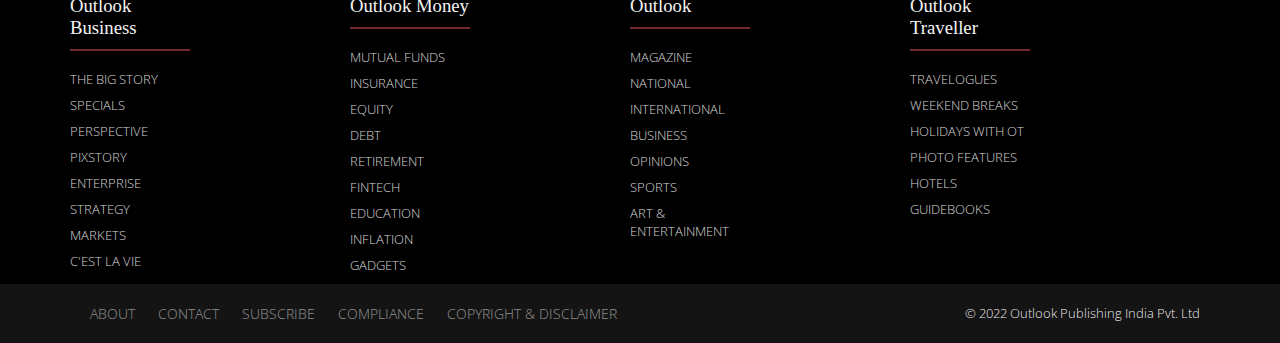
==== commit a8d285ae: "all pages" ====
--- a/index.html
+++ b/index.html
@@ -31,16 +31,17 @@
         <img src="https://www.outlookindia.com/images/home_new_v4/instagram_top.svg" alt="">
         <img src="https://www.outlookindia.com/images/home_new_v4/youtube_top.svg" alt="">
         <button id="topbtn">
-            <a href="subscribe.html">SUBSCRIBE</a>
+            SUBSCRIBE
         </button>
       </div>
     </div>
     
     <div id="navbar">
-       <a href="unicorn.html">UNICORNS</a>
+       <a href="un">UNICORNS</a>
        <a href="">INVESTORS</a>
-       <a href="analysis.html">ANALYSIS</a>
-       <a href="fintech.html" id="select">FINTECH </a>
+       <a href="">ANALYSIS</a>
+       <a href="" id="select">SECTORS <span> V </span>
+         </a>
        </div>
        <div id="search">
        <img src="https://startup.outlookindia.com/images/ic-search.svg" alt="">
--- a/index.css
+++ b/index.css
@@ -20,6 +20,7 @@
 #topimg>img{
     display: block;
     width: 200px;
+    cursor: pointer;
 }
 #social{
     width: fit-content;
@@ -37,13 +38,6 @@
     font-size: 13px;
     margin-top: 15px;
 }
-#topbtn a{
-    text-decoration: none;
-    color: red;
-}
-#topbtn a:hover{
-    color: white;
-}
 #topbtn:hover{
 background-color: #D2051E;
 color: white;
@@ -58,16 +52,26 @@
     font-family: sans-serif;
     text-align: center;
 }
-#navbar>a{
+#navbar a{
     color: white;
      font-size: 14px;
-     padding: 10px 10px;
+     padding: 10px;
+     display: flex;
     text-decoration: none;
-    display: block;
-}
-#navbar>a:hover{
+}
+#navbar a:hover{
     background-color: white;
     color: #D2051E;
+}
+hr{
+    border: 0.1px solid #99141d ;
+    margin: 0px;
+}
+#coal{
+    width: 50%;
+    margin: 20px auto;
+    margin-bottom: 0px;
+    cursor: pointer;
 }
 a>p{
     text-align: center;
@@ -87,25 +91,18 @@
     text-decoration: none;
     color: white;
     width: 50%;
-}
+    cursor: pointer;
+}
+
 #search{
-
-    width: 90%;
+    width: 85%;
+    margin: auto;
     text-align: end;
-    margin: auto;
     margin-top: -30px;
 }
 hr{
-    border: 0.1px solid #99141d ;
-    margin: 10px;
-}
-#coal{
-    width: 50%;
-    margin: 20px auto;
-    margin-bottom: 0px;
-    cursor: pointer;
-}
-
+    margin-top: 10px;
+}
 /* middle boxs */
 
 #middle_box1{
@@ -492,9 +489,6 @@
      body #middle_box1{
         grid-template-columns: 1fr;
     }
-    #search{
-        display: none;
-    }
     #date{
         display: none;
     }
@@ -711,7 +705,4 @@
 #signup input{
     width: 95%;
 }
-#search{
-    display: none;
-}
 }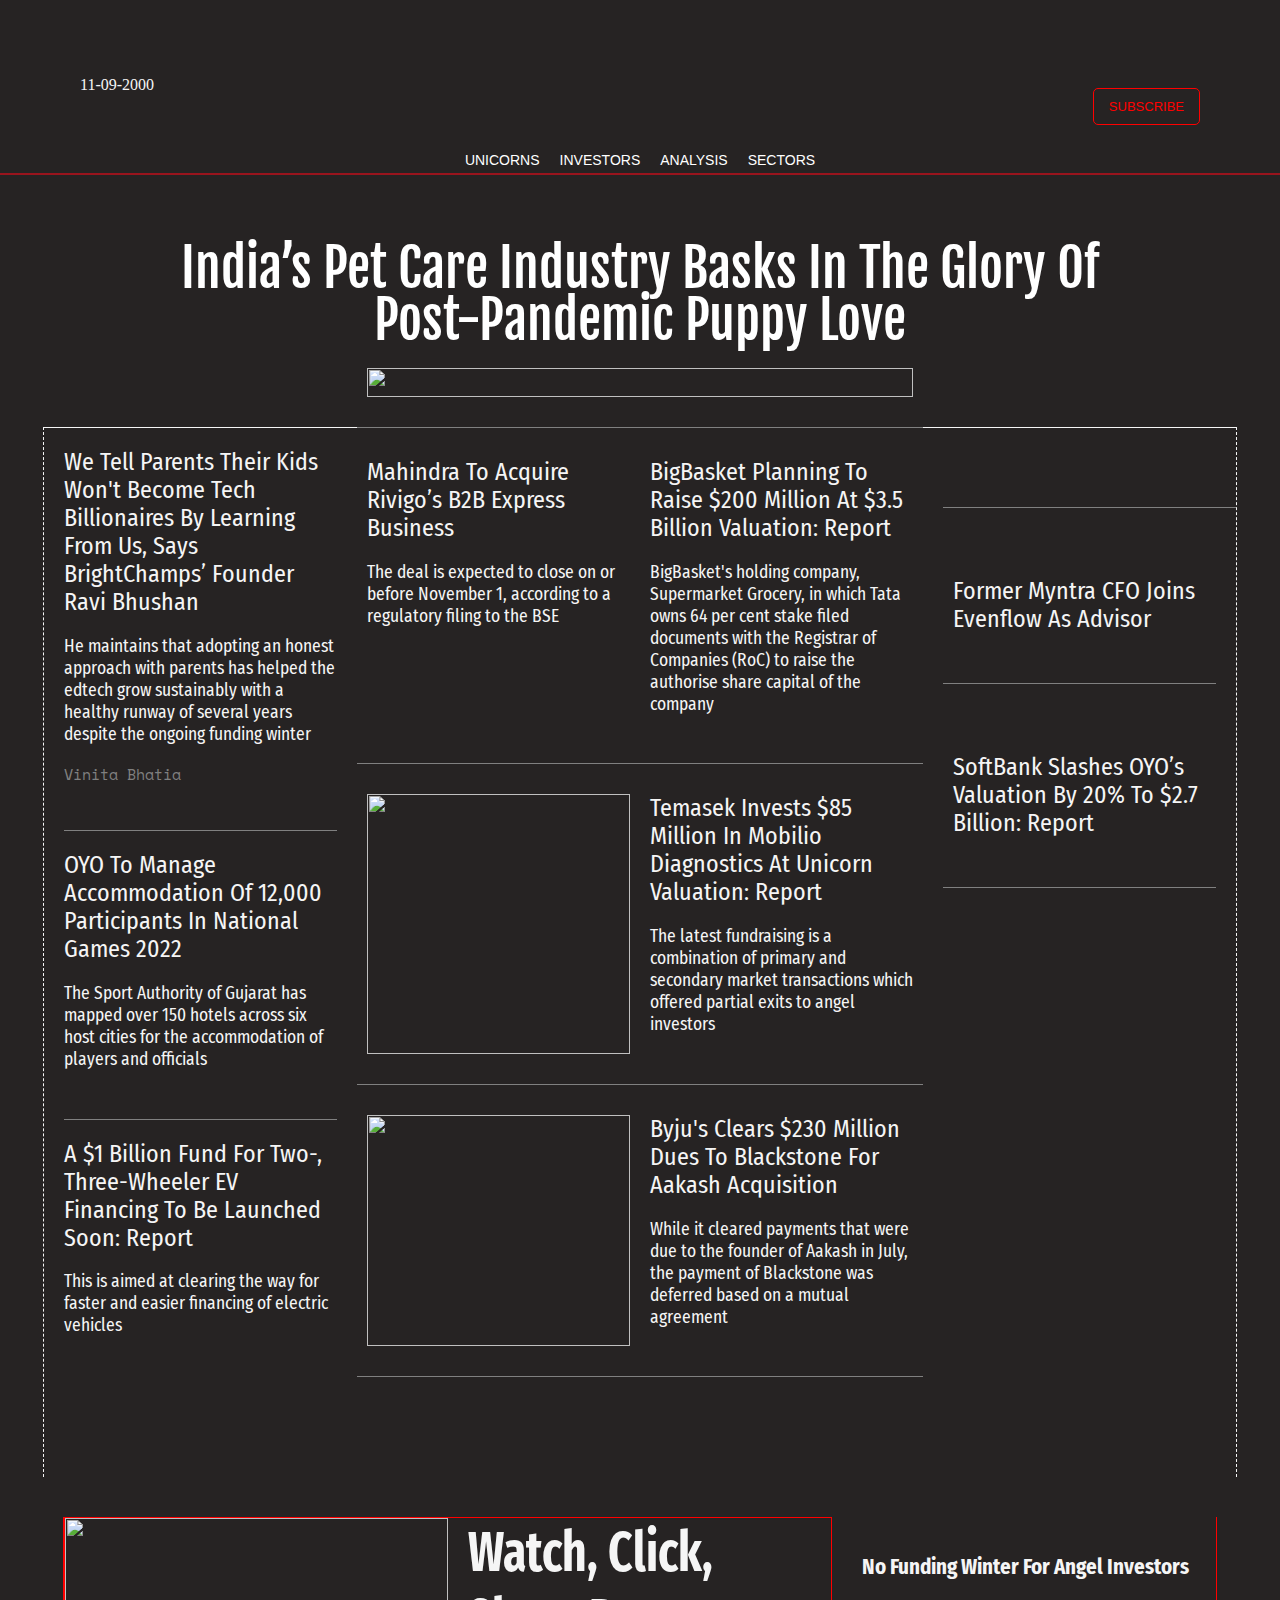
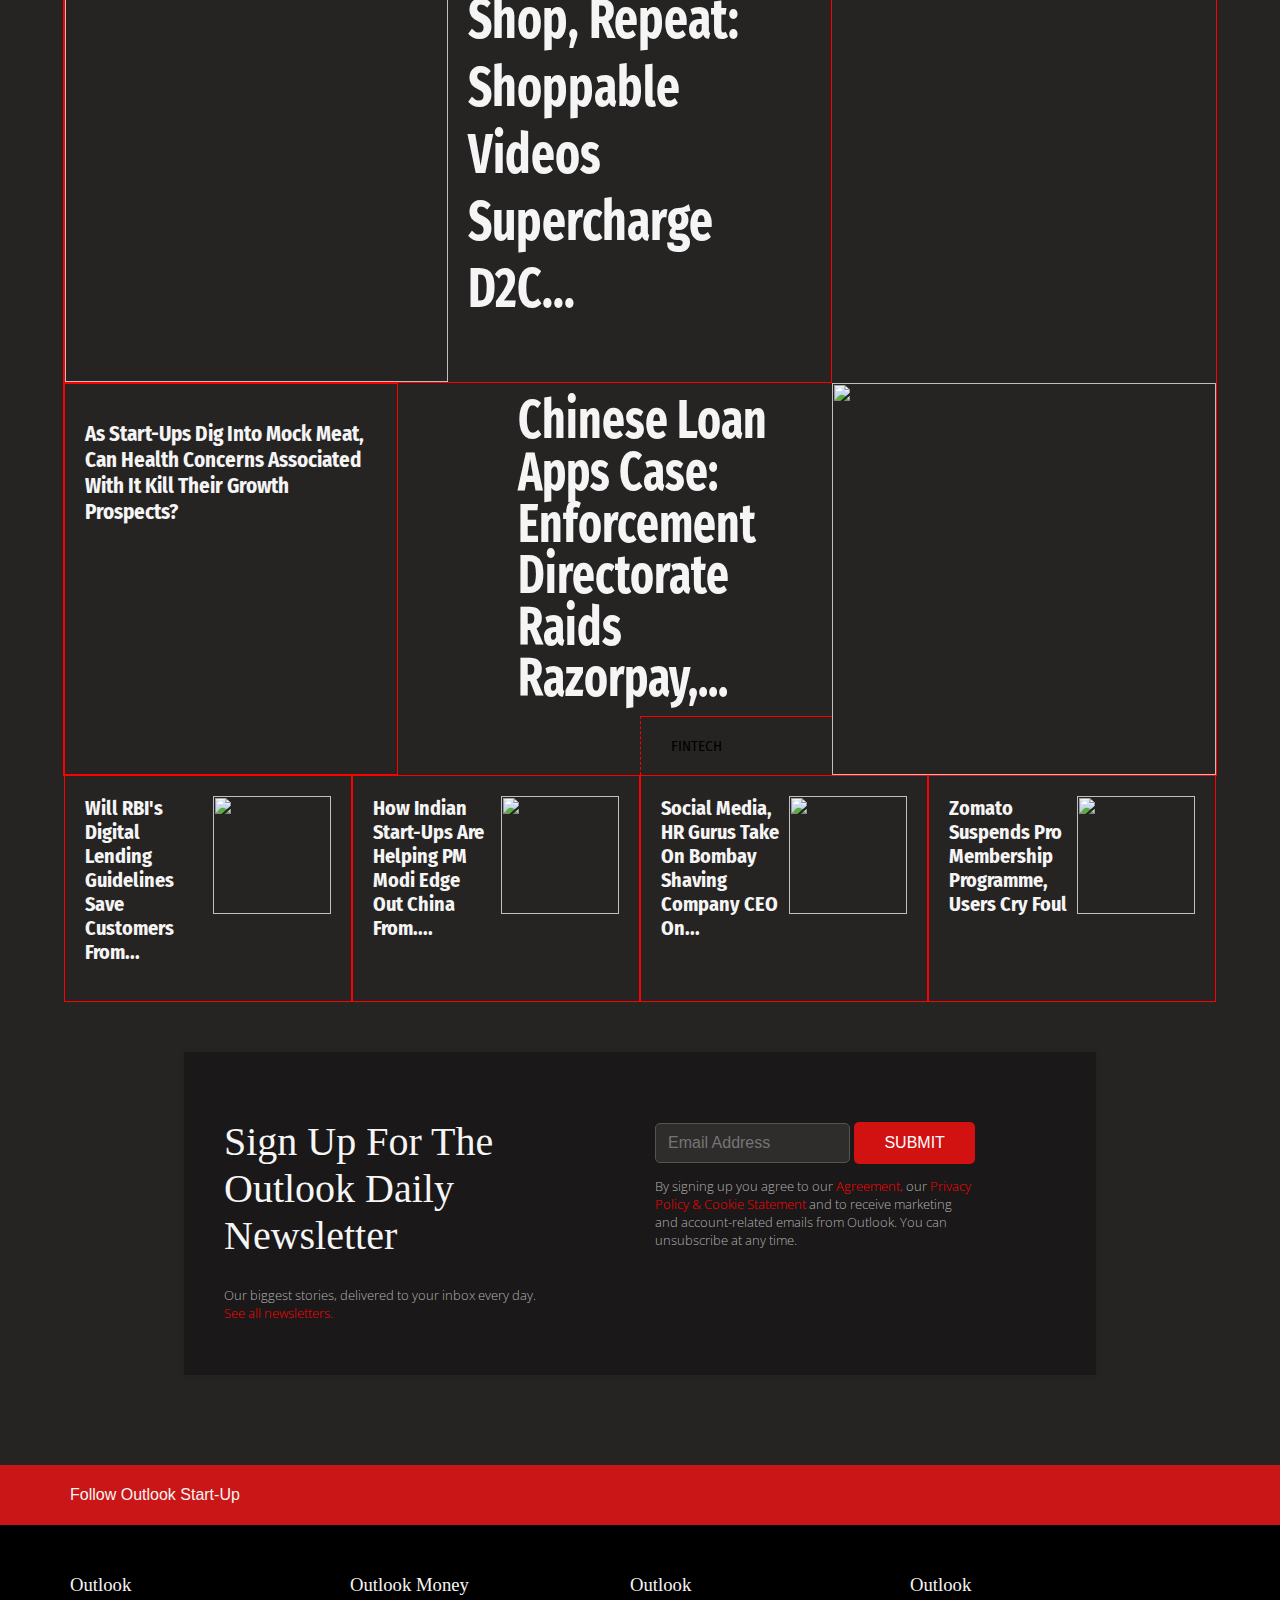
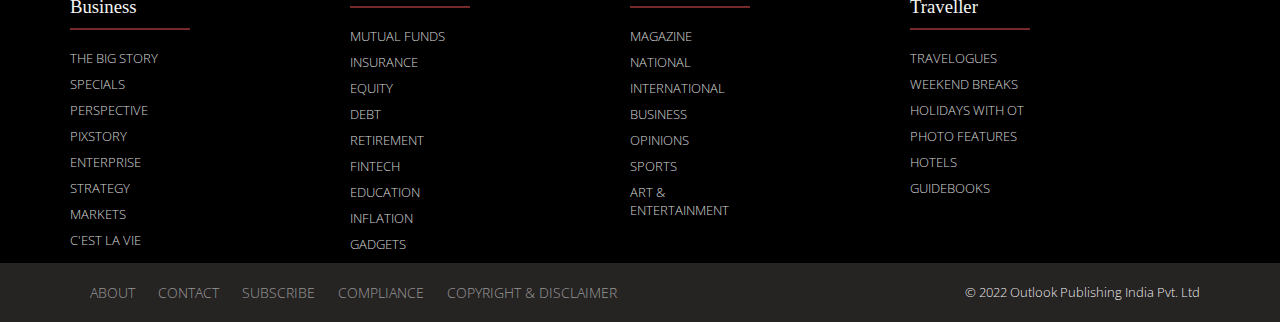
==== commit 19b8aaa3: "update css" ====
--- a/index.html
+++ b/index.html
@@ -15,9 +15,9 @@
 
 
 <body>
-    <div id="head">
-
-      <div id="date">
+  <div id="head">
+
+      <div id="Date">
       <p>11-09-2000</p>
       </div>
 
@@ -31,21 +31,28 @@
         <img src="https://www.outlookindia.com/images/home_new_v4/instagram_top.svg" alt="">
         <img src="https://www.outlookindia.com/images/home_new_v4/youtube_top.svg" alt="">
         <button id="topbtn">
-            SUBSCRIBE
+        <a href="subscribe.html">SUBSCRIBE
+           </a>    
         </button>
       </div>
     </div>
     
     <div id="navbar">
-       <a href="un">UNICORNS</a>
-       <a href="">INVESTORS</a>
-       <a href="">ANALYSIS</a>
-       <a href="" id="select">SECTORS <span> V </span>
-         </a>
+      <ul>
+       <li><a href="unicorn.html">UNICORNS</a></li>
+      <li><a href="">INVESTORS</a></li>
+       <li><a href="analysis.html">ANALYSIS</a></li>
+      <li>
+        <a href="">SECTORS</a>
+        <ul>
+          <li><a href="fintech.html">FINTECH</a></li>
+        </ul>
+      </li> 
+       </ul>
        </div>
        <div id="search">
-       <img src="https://startup.outlookindia.com/images/ic-search.svg" alt="">
-       </div>
+<img src="https://startup.outlookindia.com/images/ic-search.svg" alt="">
+             </div>
 
        <hr>
 
--- a/index.css
+++ b/index.css
@@ -1,8 +1,7 @@
-
 body{
     padding: 0px;
    margin: 0px;
-   background-color: #151414;
+   background-color: #262323;
    color: whitesmoke;
 }
 /* header part  */
@@ -11,7 +10,7 @@
     display: flex;
     justify-content: space-between;
     margin: auto;
-    padding: 70px 80px;
+    padding: 60px 80px;
     padding-bottom: 20px;
 }
 #head>div{
@@ -19,60 +18,110 @@
 }
 #topimg>img{
     display: block;
-    width: 200px;
-    cursor: pointer;
+    width: 220px;
 }
 #social{
     width: fit-content;
 }
 #social>img{
  margin:  0% 2%;
+ cursor: pointer;
 }
 #topbtn{
     display: block;
     background-color: transparent;
-    color: #99141d ;
-    border: 1px solid #99141d ;
+    color: red ;
+    border: 1px solid red;
     padding: 10px 15px;
     border-radius: 5px;
     font-size: 13px;
-    margin-top: 15px;
+    margin-top: 10px;
 }
 #topbtn:hover{
 background-color: #D2051E;
 color: white;
 border-color: white;
 }
+#topbtn a{
+    text-decoration: none;
+    color: red;
+}
+#topbtn a :hover{
+color: white;
+cursor: pointer;
+}
+/* navbar */
+
 #navbar{
     width: fit-content;
     height: fit-content;
     margin: 0px auto ;
     display: flex;
-    font-size: 14px;
     font-family: sans-serif;
     text-align: center;
 }
-#navbar a{
+#navbar>ul>li a{
     color: white;
      font-size: 14px;
-     padding: 10px;
-     display: flex;
+     padding: 7px 10px;
     text-decoration: none;
 }
-#navbar a:hover{
+#navbar>ul>li:hover{
     background-color: white;
     color: #D2051E;
 }
+#navbar a:hover{
+    color: red;
+}
+#navbar>ul>li>ul a:hover{
+    color: red;
+}
+
+#navbar ul{
+    list-style: none;
+    position: sticky;
+    margin: 0;
+    padding: 0;
+    float: left;
+}
+#navbar  ul a{
+    color: white;
+    text-decoration: none;
+    font-size: 15px;
+    font-weight: 500;
+    padding: 10 20px;
+    display: block;
+}
+#navbar ul li {
+    float: left;
+    margin: 0;
+    padding: 0;
+    position:  relative ;
+}
+#navbar ul li ul{
+    display: none;
+}
+#navbar ul li:hover>ul{
+display: block;
+background-color: #262323;
+}
+#search{
+    display: block;
+    margin-left: 93%;
+    margin-top: -30px;
+}
+
 hr{
     border: 0.1px solid #99141d ;
-    margin: 0px;
+    margin-top: 10px;
 }
 #coal{
-    width: 50%;
+    width: fit-content;
     margin: 20px auto;
-    margin-bottom: 0px;
+    margin-bottom: 20px;
     cursor: pointer;
 }
+
 a>p{
     text-align: center;
     line-height: 60px;
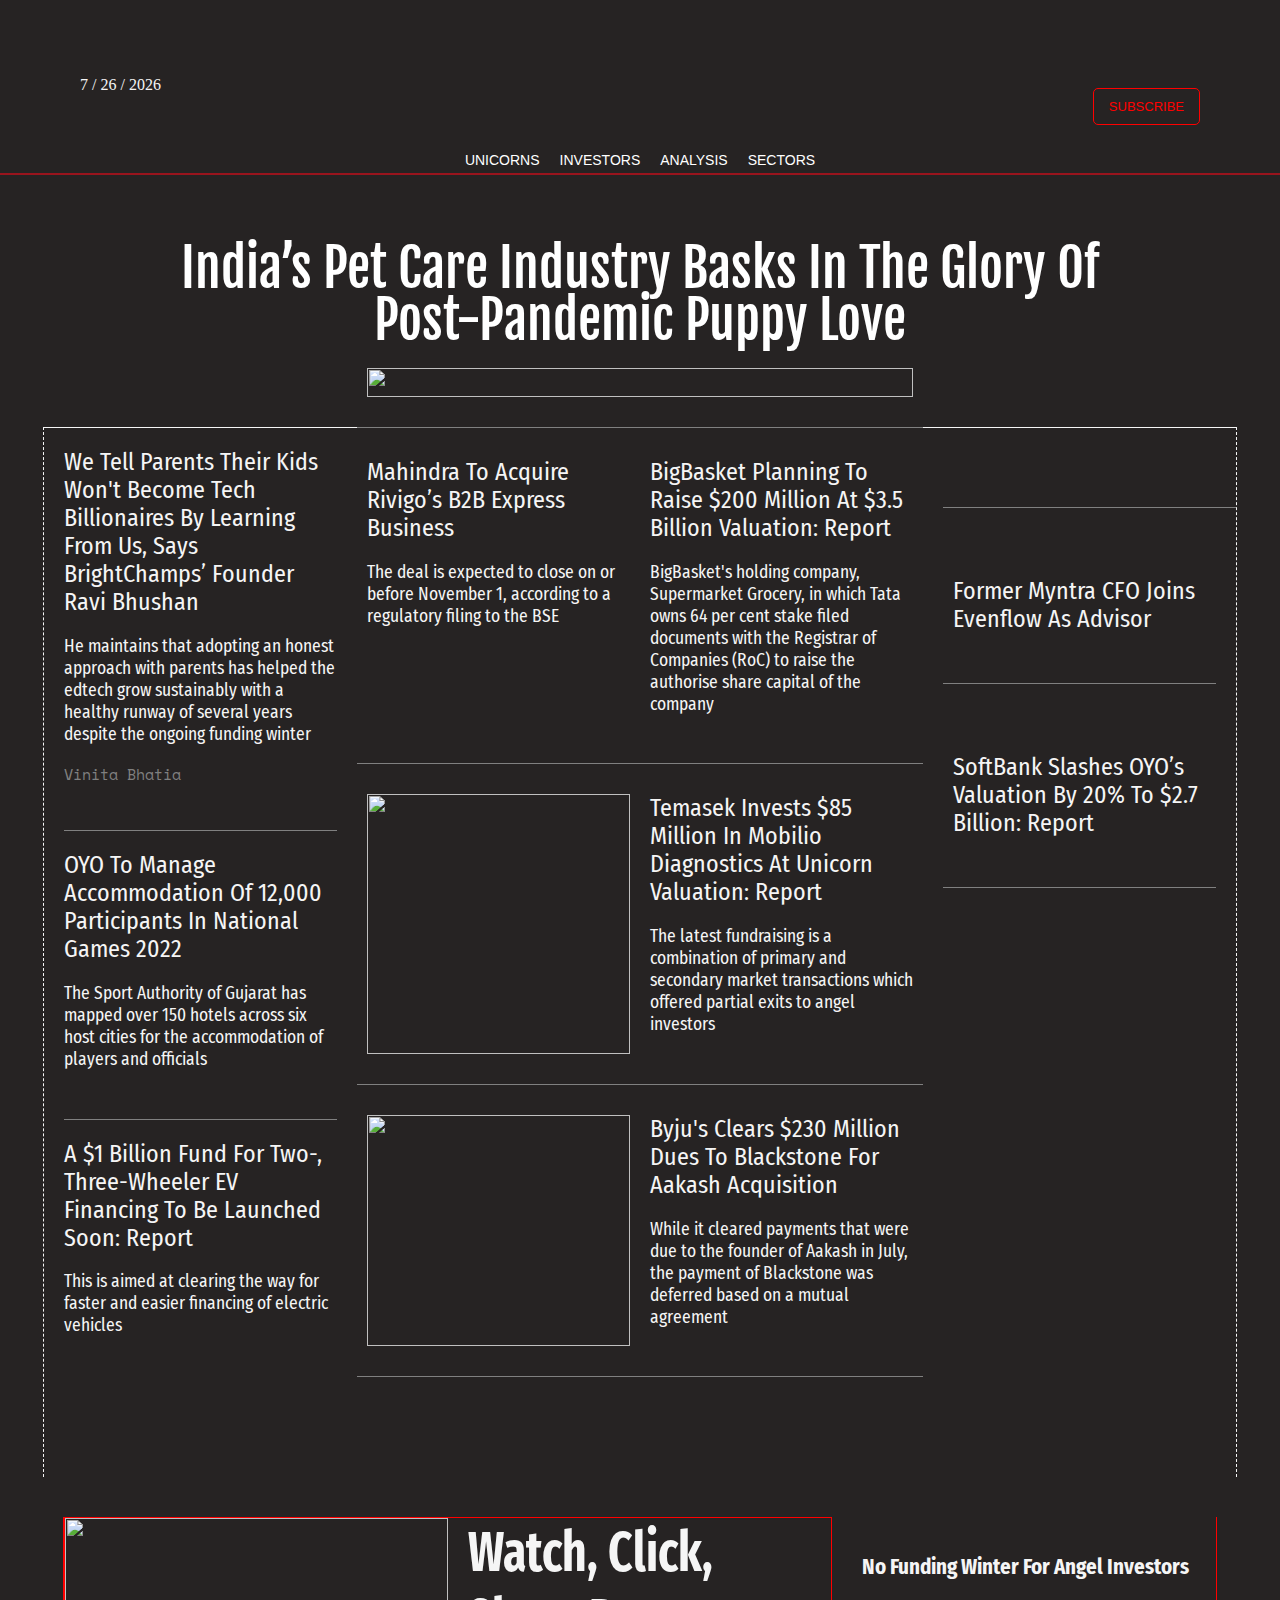
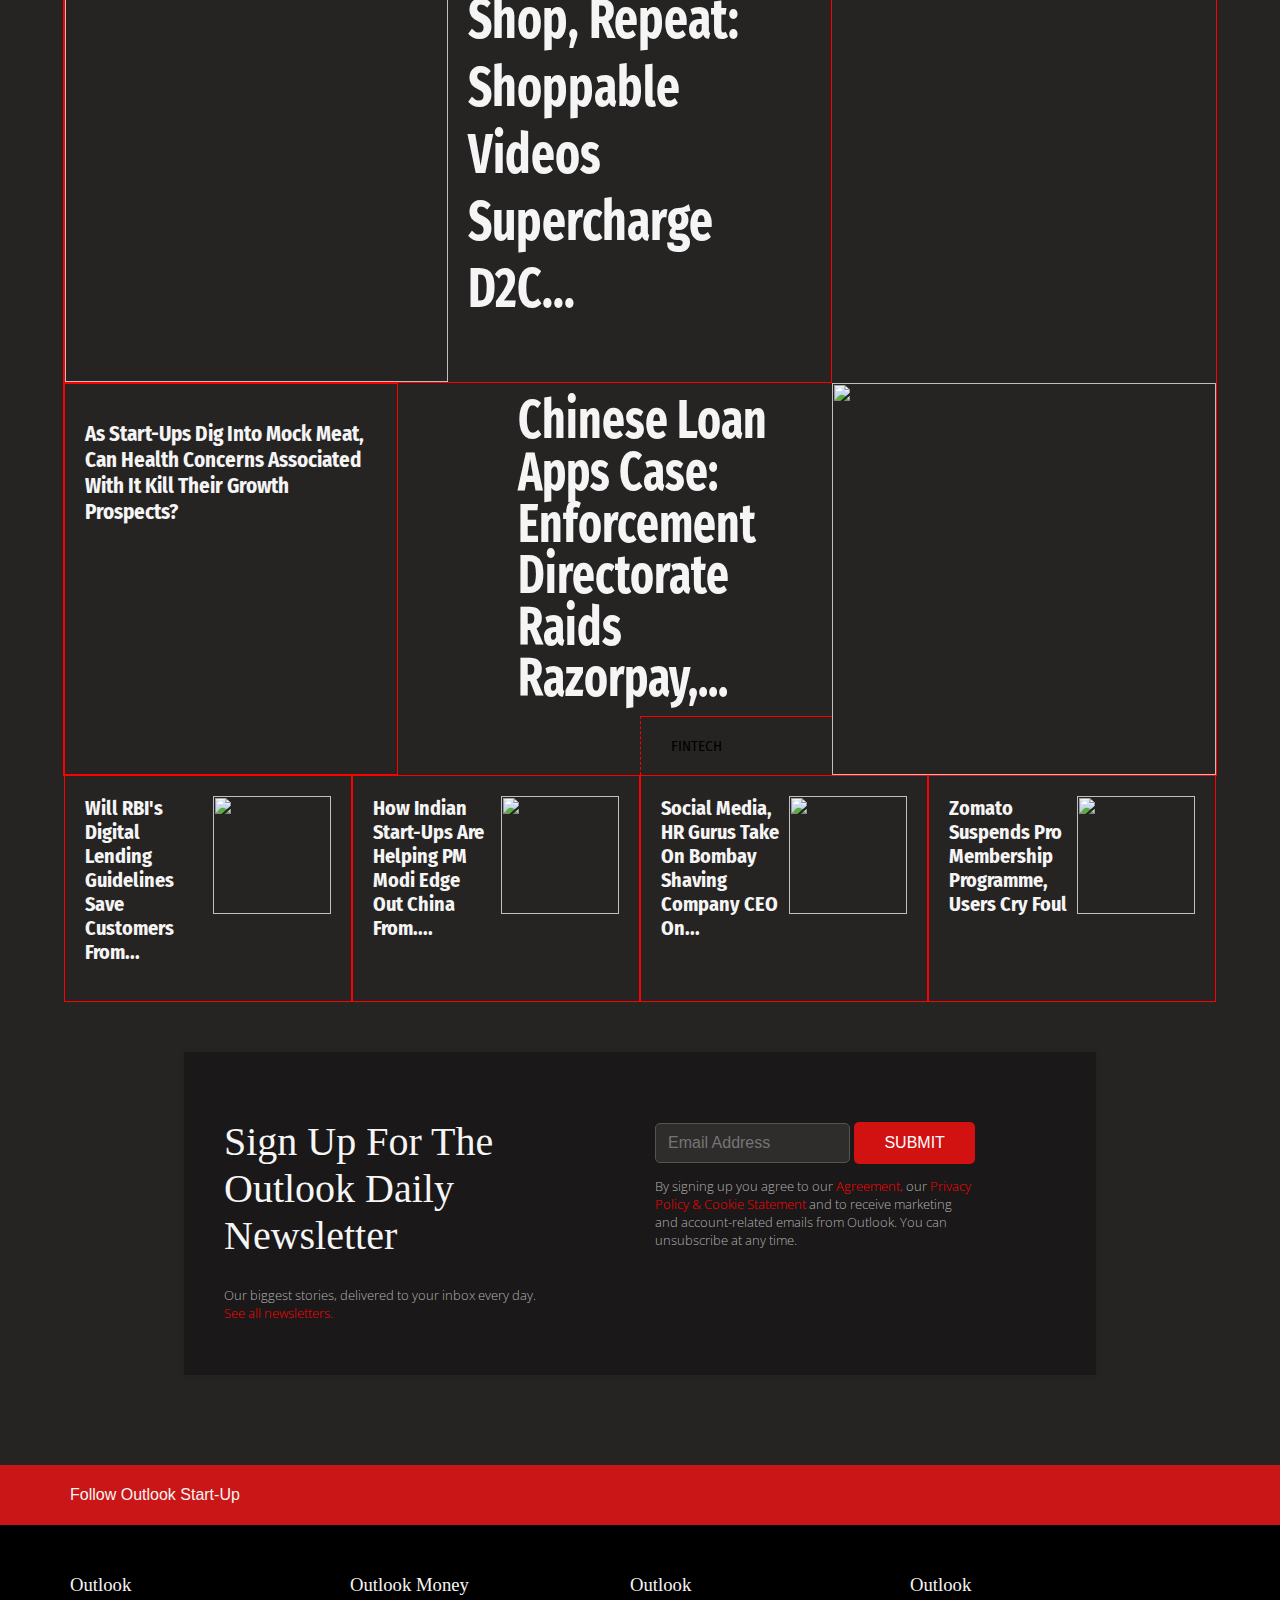
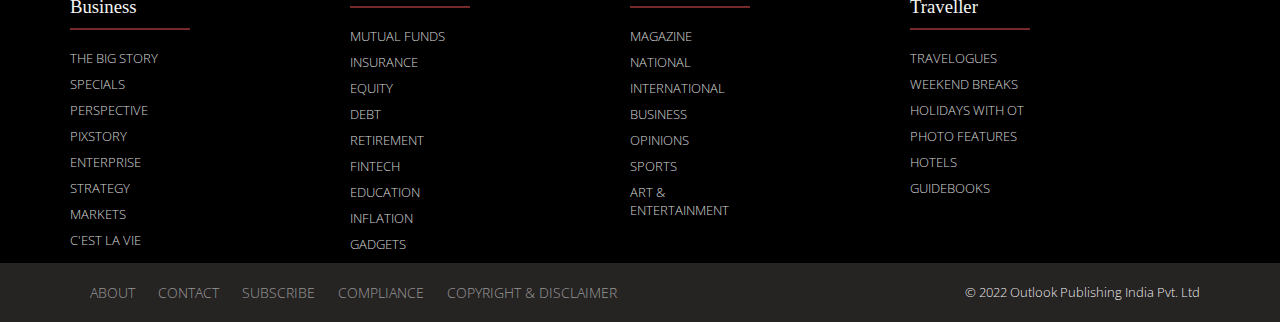
==== commit 0578566e: "add some functionalities" ====
--- a/index.html
+++ b/index.html
@@ -11,9 +11,8 @@
     <link href="https://fonts.googleapis.com/css?family=Space+Mono:regular,italic,700,700italic" rel="stylesheet" />
     <link href="https://fonts.googleapis.com/css?family=Fira+Sans+Condensed:100,100italic,200,200italic,300,300italic,regular,italic,500,500italic,600,600italic,700,700italic,800,800italic,900,900italic" rel="stylesheet" />
     <link href="https://fonts.googleapis.com/css?family=Open+Sans:300,regular,500,600,700,800,300italic,italic,500italic,600italic,700italic,800italic" rel="stylesheet" />
+    <script src="https://unpkg.com/sweetalert/dist/sweetalert.min.js"></script>
 </head>
-
-
 <body>
   <div id="head">
 
@@ -263,8 +262,8 @@
   </div>
 
   <div id="singupform">
-    <input type="email" placeholder="Email Address">
-  <button>SUBMIT</button>
+    <input type="email" placeholder="Email Address" id="emaill">
+  <button id="submitbtn" onclick="show()">SUBMIT</button>
    <p>By signing up you agree to our <span><a href="">Agreement,</a> </span> our <span> <a href="">Privacy Policy & Cookie Statement</a> </span>  and to receive marketing and account-related emails from Outlook. You can unsubscribe at any time.</p>
   </div>
 </div>
@@ -364,8 +363,6 @@
   © 2022 Outlook Publishing India Pvt. Ltd
 </div>
 </div>
-
-
-
 </body>
-</html>+</html>
+<script src="index.js"></script>--- a/index.css
+++ b/index.css
@@ -46,10 +46,13 @@
     text-decoration: none;
     color: red;
 }
-#topbtn a :hover{
-color: white;
-cursor: pointer;
-}
+#topbtn>a:hover{
+    color: white;
+}
+#topbtn:hover{
+    cursor: pointer;
+}
+
 /* navbar */
 
 #navbar{
